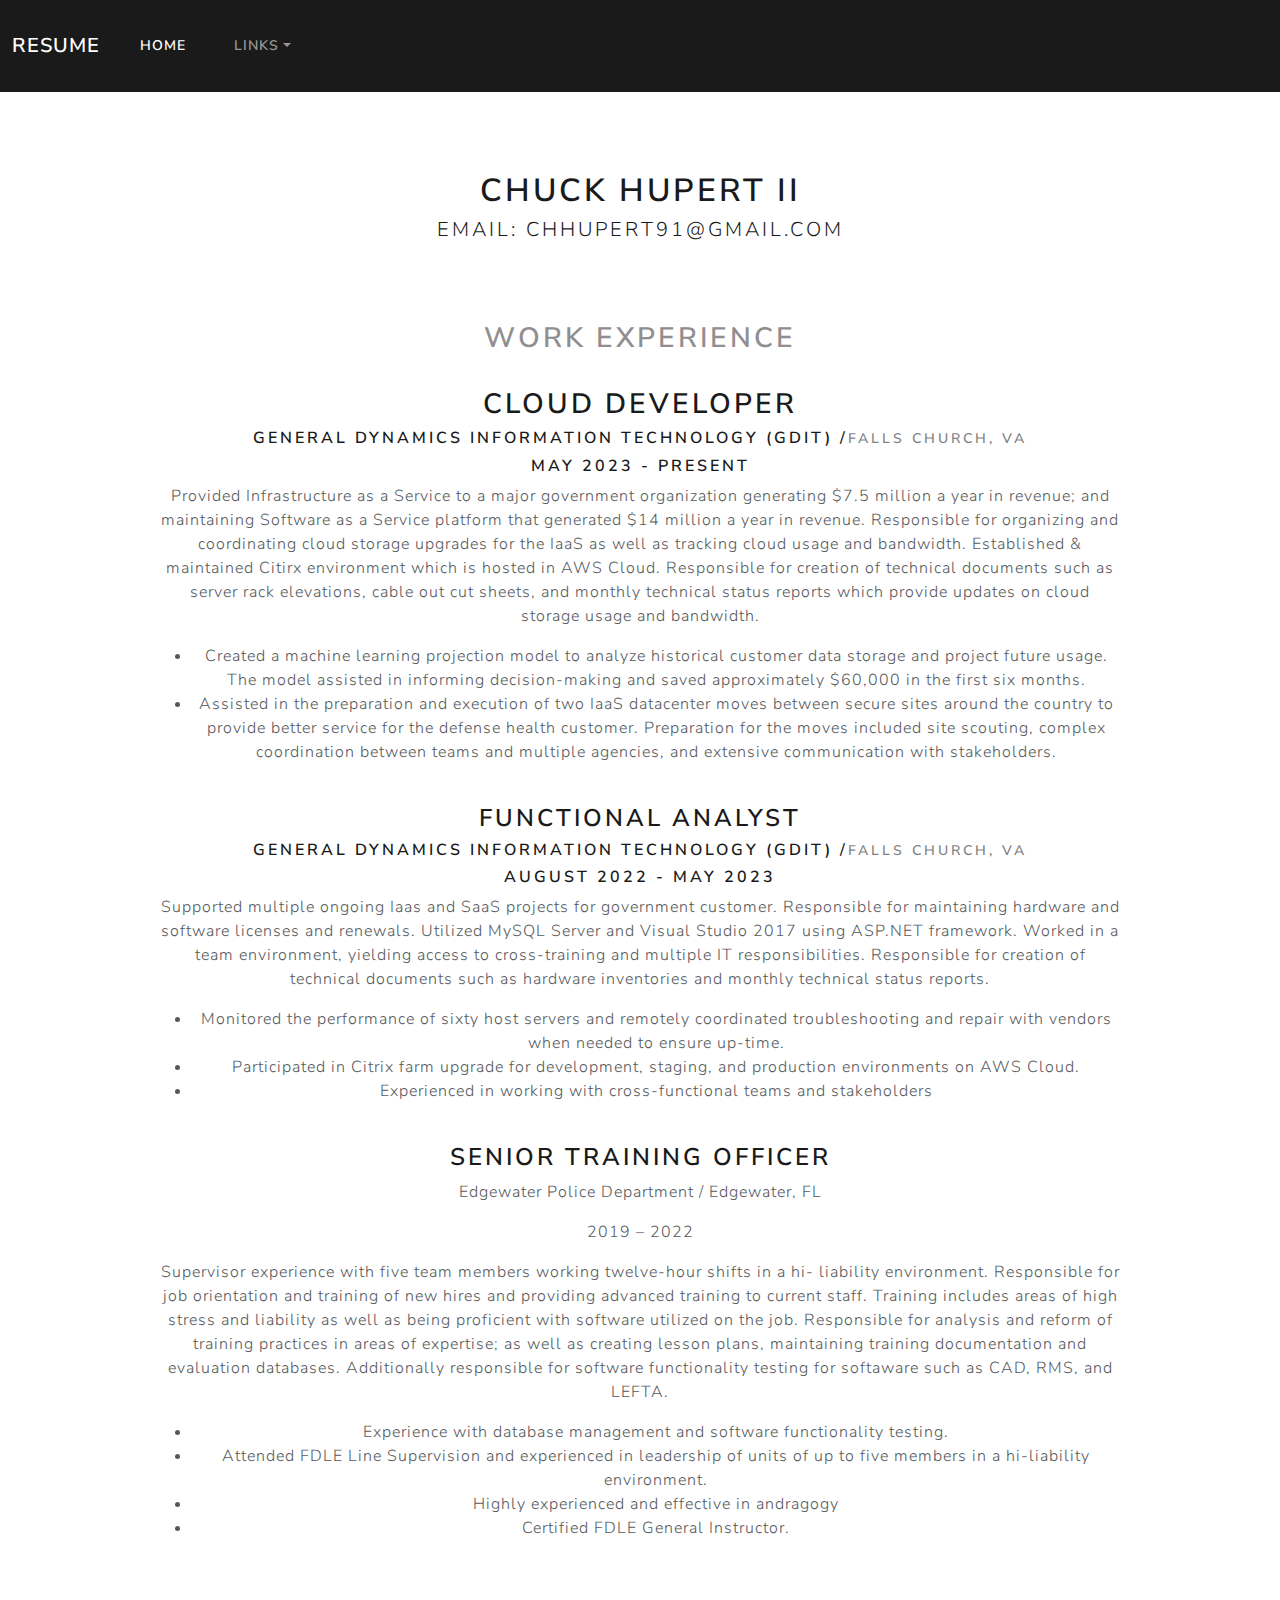
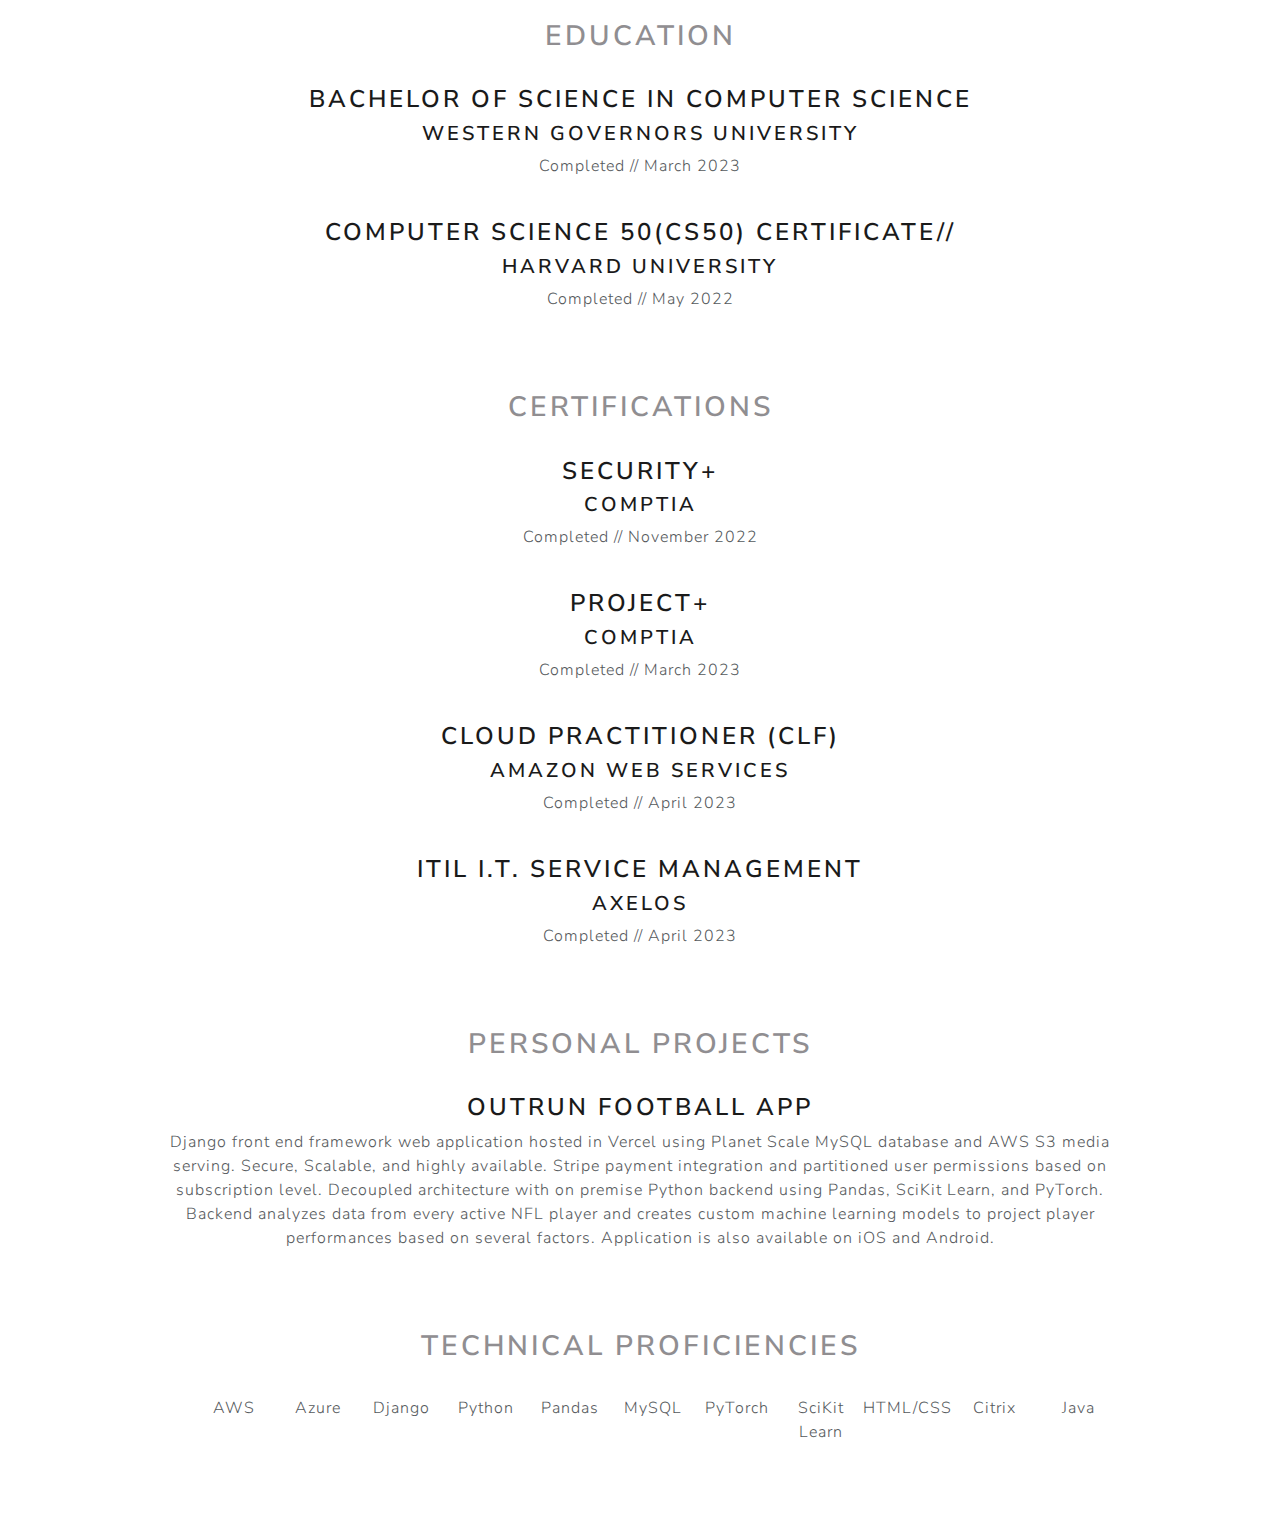
==== resume.html @ 66c3770c "Initial Commit" ====
<!DOCTYPE html>
<html lang="en">
<head>
  <meta charset="UTF-8">
  <meta name="viewport" content="width=device-width, initial-scale=1.0">
  <link rel="stylesheet" href="style.css">
  <title>Resume</title>

</head>
<body>

  <nav class="navbar navbar-expand-lg bg-primary" data-bs-theme="dark">
    <div class="container-fluid">
      <a class="navbar-brand" href="#">Resume</a>
      <button class="navbar-toggler" type="button" data-bs-toggle="collapse" data-bs-target="#navbarColor01" aria-controls="navbarColor01" aria-expanded="false" aria-label="Toggle navigation">
        <span class="navbar-toggler-icon"></span>
      </button>
      <div class="collapse navbar-collapse" id="navbarColor01">
        <ul class="navbar-nav me-auto">
          <li class="nav-item">
            <a class="nav-link active" href="index.html">Home
              <span class="visually-hidden">(current)</span>
            </a>
          </li>
          <li class="nav-item dropdown">
            <a class="nav-link dropdown-toggle" data-bs-toggle="dropdown" href="#" role="button" aria-haspopup="true" aria-expanded="false">Links</a>
            <div class="dropdown-menu">
              <a class="dropdown-item" href="https://www.linkedin.com/in/chuckhupertii/">LinkedIn</a>
              <a class="dropdown-item" href="https://www.youtube.com/channel/UC_Lkq87SZ2rTUPP-RL7lTNA">YouTube</a>
              <a class="dropdown-item" href="https://github.com/chupert91">GitHub</a>
              <div class="dropdown-divider"></div>
              <a class="dropdown-item" href="https://www.outrunfootball.com">Outrun WebApp</a>
            </div>
          </li>
        </ul>
      </div>
    </div>
  </nav>

  <header style="text-align:center; margin-top:5rem;">
    <h1>Chuck Hupert II</h1>
    <h3 class="lead">Email: chhupert91@gmail.com</h3>
  </header>

  <section class="resume-section">
    <h2 style="color:#908e91;">Work Experience</h2>
    <br/>
    <div class="job">
      <h2>Cloud Developer</h2>
      <h5>General Dynamics Information Technology (GDIT) /<small class="text-body-secondary">Falls Church, VA</small></h5>
      <h5>May 2023 - Present</h5>
      <p>
        Provided Infrastructure as a Service to a major government organization
        generating $7.5 million a year in revenue; and maintaining Software as a
        Service platform that generated $14 million a year in revenue. Responsible for
        organizing and coordinating cloud storage upgrades for the IaaS as well as
        tracking cloud usage and bandwidth. Established & maintained Citirx
        environment which is hosted in AWS Cloud. Responsible for creation of technical documents such as
        server rack elevations, cable out cut sheets, and monthly technical status
        reports which provide updates on cloud storage usage and bandwidth.
      </p>
      <ul>
        <li>
          Created a machine learning projection model to analyze historical customer data storage and project future
          usage. The model assisted in informing decision-making and saved approximately $60,000
          in the first six months.
        </li>
        <li>Assisted in the preparation and execution of two IaaS datacenter moves
            between secure sites around the country to provide better service
            for the defense health customer. Preparation for the moves included site scouting, complex coordination between
            teams and multiple agencies, and extensive communication with stakeholders.
        </li>
      </ul>
    </div>
    <br/>
    <div class="job">
      <h3>FUNCTIONAL ANALYST</h3>
      <h5>General Dynamics Information Technology (GDIT) /<small class="text-body-secondary">Falls Church, VA</small></h5>
      <h5>August 2022 - May 2023</h5>
      <p>
        Supported multiple ongoing Iaas and SaaS projects for government customer. Responsible for
        maintaining hardware and software licenses and renewals. Utilized MySQL Server
        and Visual Studio 2017 using ASP.NET framework. Worked in a team
        environment, yielding access to cross-training and multiple IT
        responsibilities. Responsible for creation of technical documents such as
        hardware inventories and monthly technical status reports.
      </p>
      <ul>
        <li>
          Monitored the performance of sixty host servers and remotely coordinated
          troubleshooting and repair with vendors when needed to ensure up-time.
        </li>
        <li>
          Participated in Citrix farm upgrade for development, staging, and production
          environments on AWS Cloud.
        </li>
        <li>
          Experienced in working with cross-functional teams and stakeholders
        </li>
      </ul>
    </div>
    <br/>
    <div class="job">
      <h3>SENIOR TRAINING OFFICER</h3>
      <p>Edgewater Police Department / Edgewater, FL</p>
      <p>2019 – 2022</p>
      <p>
        Supervisor experience with five team members working twelve-hour shifts in a hi-
        liability environment. Responsible for job orientation and training of new hires
        and providing advanced training to current staff. Training includes areas of high
        stress and liability as well as being proficient with software utilized on the job.
        Responsible for analysis and reform of training practices in areas of expertise; as
        well as creating lesson plans, maintaining training documentation and evaluation
        databases. Additionally responsible for software functionality testing for
        softaware such as CAD, RMS, and LEFTA.
      </p>
      <ul>
        <li>Experience with database management and software functionality testing.
        </li>
        <li>
          Attended FDLE Line Supervision and experienced in leadership of units of
          up to five members in a hi-liability environment.
        </li>
        <li>
          Highly experienced and effective in andragogy
        </li>
        <li>
          Certified FDLE General Instructor.
        </li>
      </ul>
    </div>
    <!-- Add more job sections as needed -->
  </section>

  <section class="resume-section">
    <h2 style="color:#908e91;">Education</h2>
    <br/>
    <div class="institution">
      <h3>Bachelor of Science in Computer Science</h3>
      <h4>Western Governors University</h4>
      <p>Completed // March 2023</p>
    </div>
    <br/>
    <div class="institution">
      <h3>Computer Science 50(CS50) Certificate//</h3>
      <h4>Harvard University</h4>
      <p>Completed // May 2022</p>
    </div>
    <!-- Add more education sections as needed -->
  </section>

  <section class="resume-section">
    <h2 style="color:#908e91;">Certifications</h2>
    <br/>
    <div class="institution">
      <h3>Security+</h3>
      <h4>CompTIA</h4>
      <p>Completed // November 2022</p>
    </div>
    <br/>
    <div class="institution">
      <h3>Project+</h3>
      <h4>CompTIA</h4>
      <p>Completed // March 2023</p>
    </div>
    <br/>
    <div class="institution">
      <h3>Cloud Practitioner (CLF)</h3>
      <h4>Amazon Web Services</h4>
      <p>Completed // April 2023</p>
    </div>
    <br/>
    <div class="institution">
      <h3>ITIL I.T. Service Management</h3>
      <h4>Axelos</h4>
      <p>Completed // April 2023</p>
    </div>
    <!-- Add more education sections as needed -->
  </section>

  <section class="resume-section">
    <h2 style="color:#908e91;">Personal Projects</h2>
    <br/>
    <div class="project">
      <h3>Outrun Football App</h3>
      <p>Django front end framework web application hosted in Vercel using Planet Scale MySQL database and AWS S3 media serving.
        Secure, Scalable, and highly available. Stripe payment integration and partitioned user permissions based on subscription level.
        Decoupled architecture with on premise Python backend using Pandas, SciKit Learn, and PyTorch. Backend analyzes data from every
        active NFL player and creates custom machine learning models to project player performances based on several factors.
        Application is also available on iOS and Android.</p>
    </div>
    <!-- Add more project sections as needed -->
  </section>

  <!-- Skills section -->
  <section class="resume-section">
    <h2 style="color:#908e91;">Technical Proficiencies</h2>
    <ul class="skill-list">
      <li class="skill-item">AWS</li>
      <li class="skill-item">Azure</li>
      <li class="skill-item">Django</li>
      <li class="skill-item">Python</li>
      <li class="skill-item">Pandas</li>
      <li class="skill-item">MySQL</li>
      <li class="skill-item">PyTorch</li>
      <li class="skill-item">SciKit Learn</li>
      <li class="skill-item">HTML/CSS</li>
      <li class="skill-item">Citrix</li>
      <li class="skill-item">Java</li>
      <!-- Add more skills as needed -->
    </ul>
  </section>

  <script src="https://cdn.jsdelivr.net/npm/@popperjs/core@2.9.2/dist/umd/popper.min.js" ></script>
  <script src="https://cdn.jsdelivr.net/npm/bootstrap@5.0.1/dist/js/bootstrap.min.js" integrity="sha384-Atwg2Pkwv9vp0ygtn1JAojH0nYbwNJLPhwyoVbhoPwBhjQPR5VtM2+xf0Uwh9KtT" crossorigin="anonymous"></script>

</body>
</html>
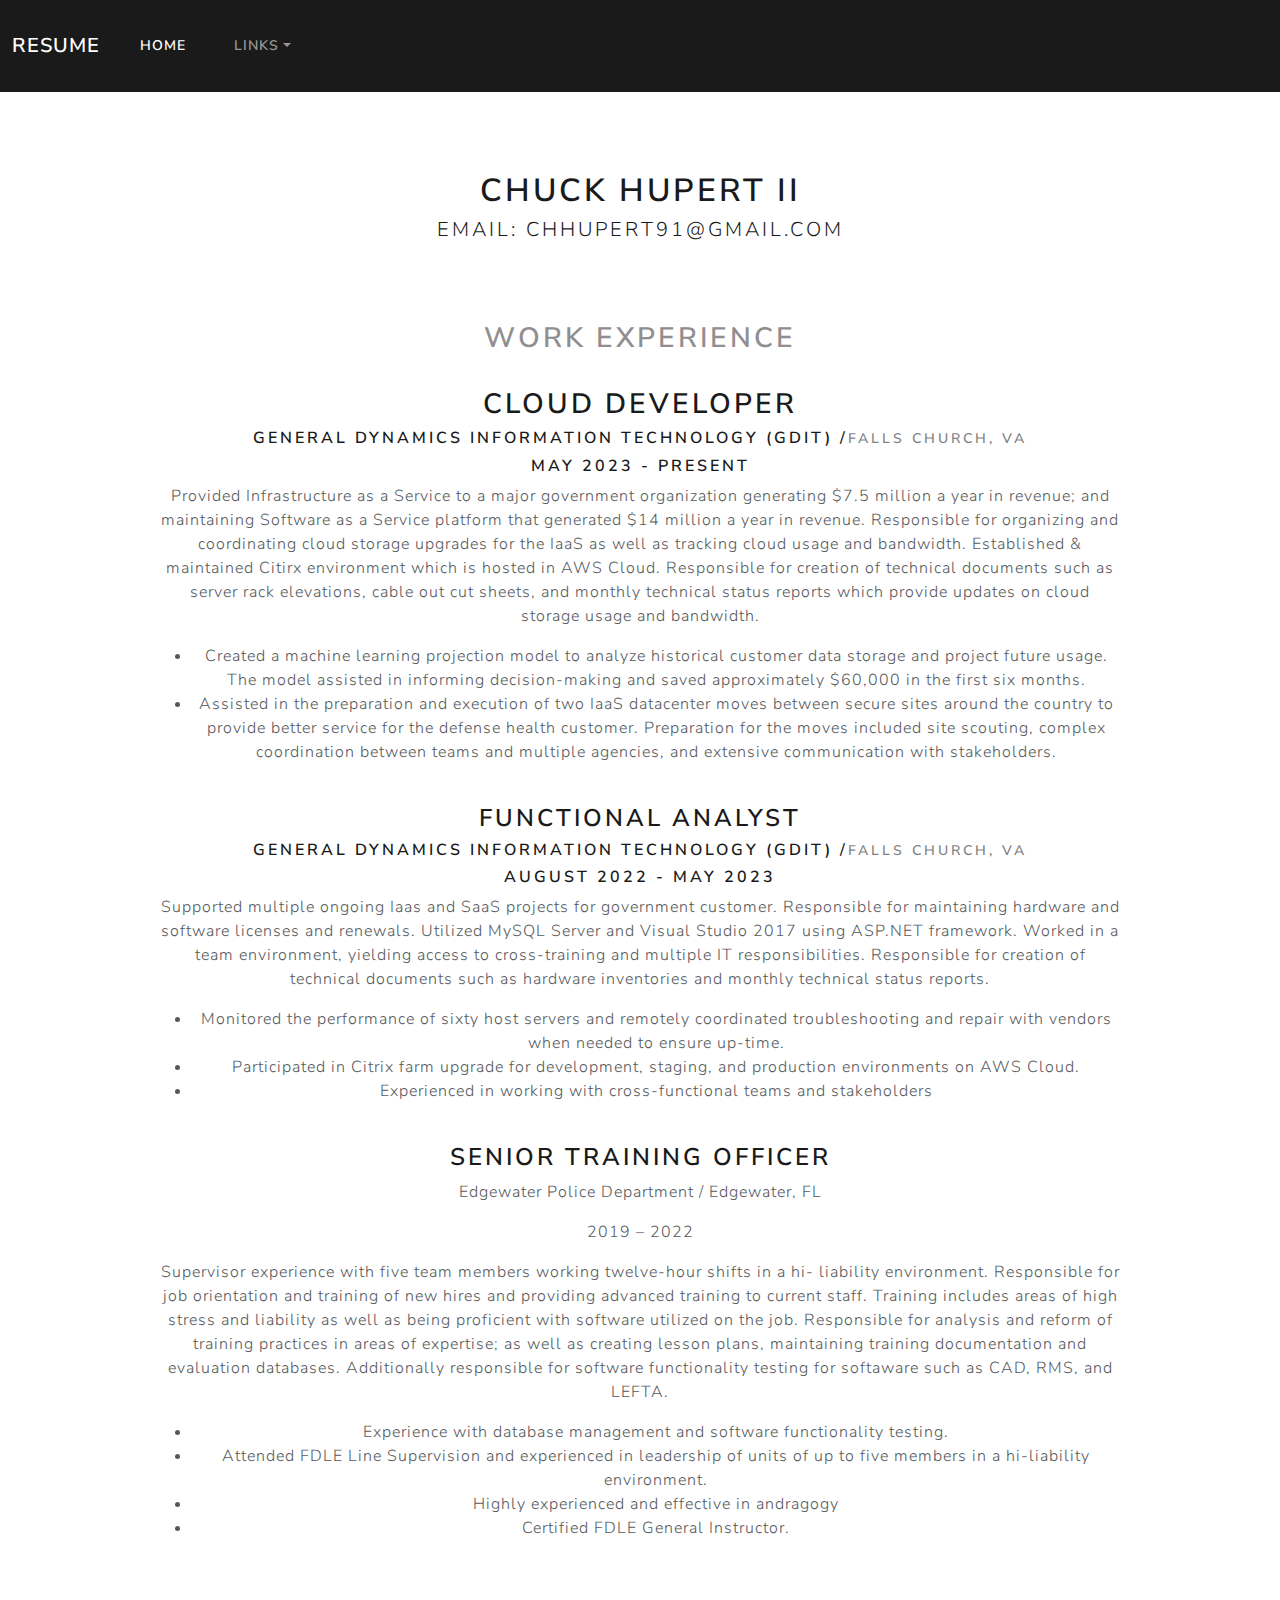
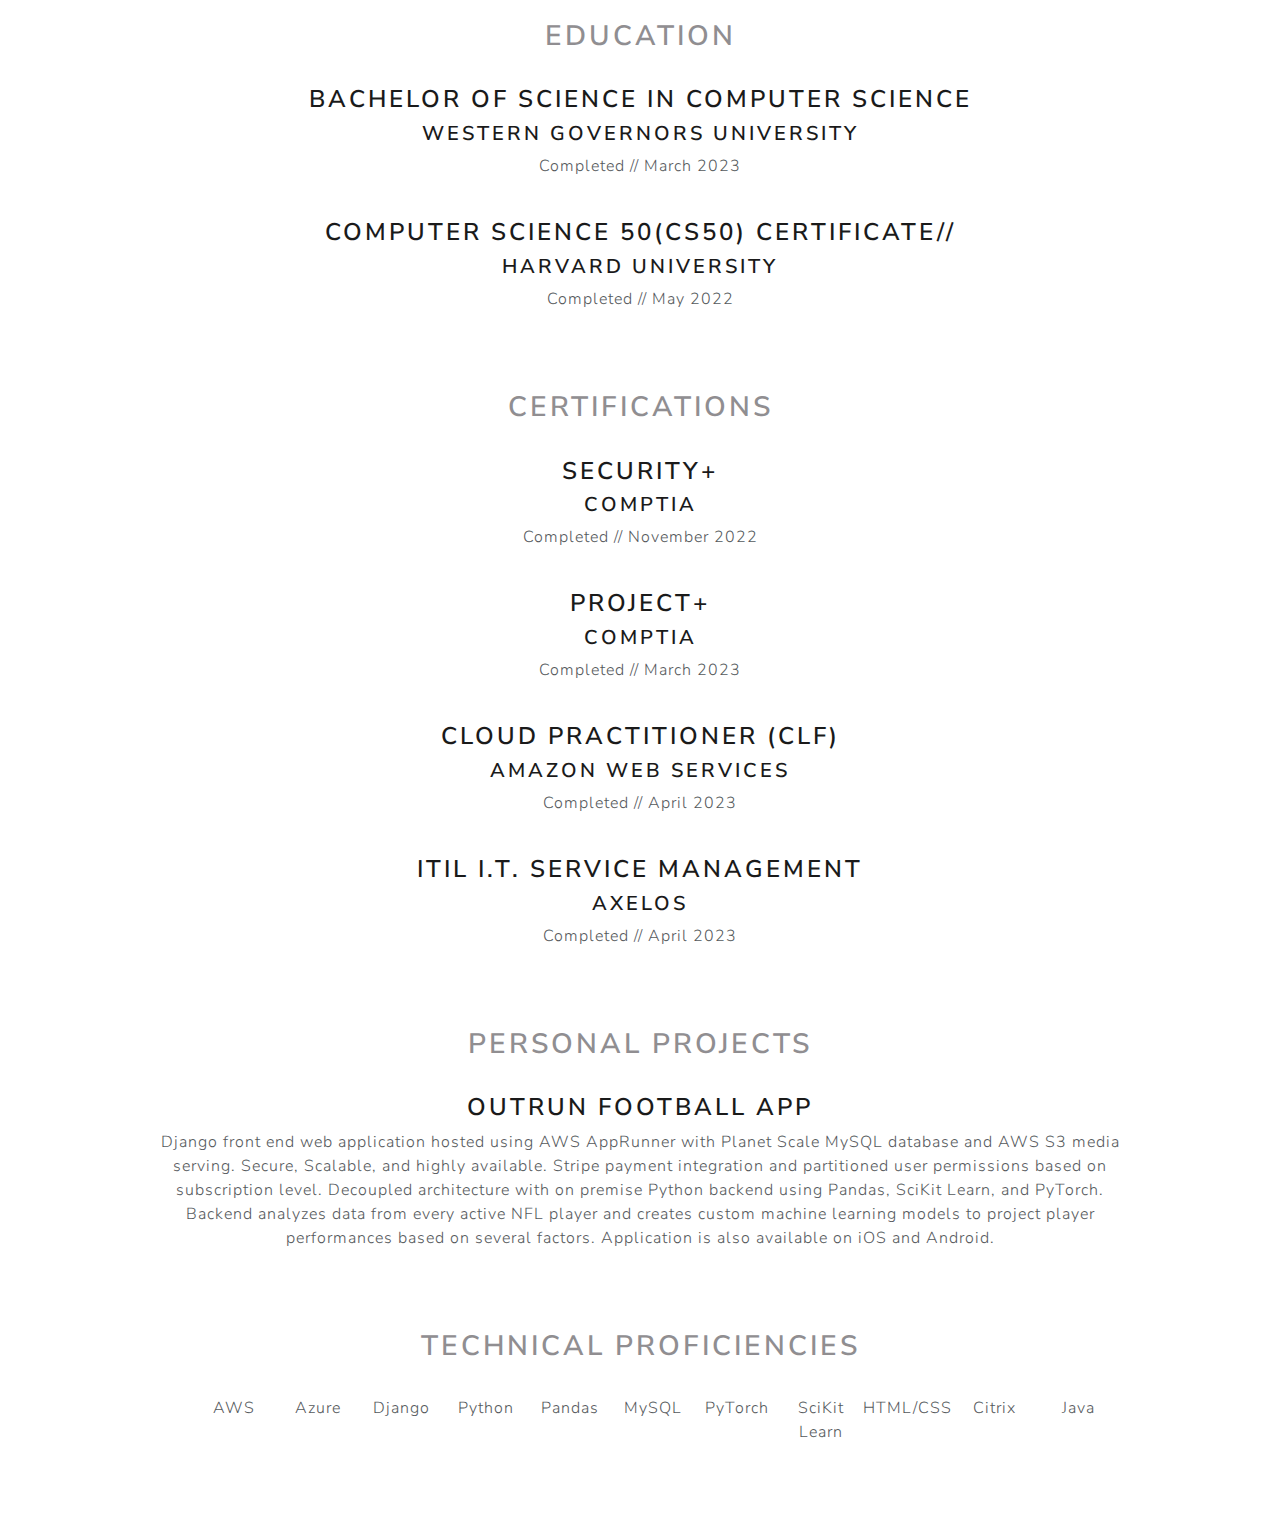
==== commit 91398c9d: "updated outrun info" ====
--- a/resume.html
+++ b/resume.html
@@ -29,7 +29,7 @@
               <a class="dropdown-item" href="https://www.youtube.com/channel/UC_Lkq87SZ2rTUPP-RL7lTNA">YouTube</a>
               <a class="dropdown-item" href="https://github.com/chupert91">GitHub</a>
               <div class="dropdown-divider"></div>
-              <a class="dropdown-item" href="https://www.outrunfootball.com">Outrun WebApp</a>
+              <a class="dropdown-item" href="https://outrunfootball.com">Outrun WebApp</a>
             </div>
           </li>
         </ul>
@@ -183,7 +183,7 @@
     <br/>
     <div class="project">
       <h3>Outrun Football App</h3>
-      <p>Django front end framework web application hosted in Vercel using Planet Scale MySQL database and AWS S3 media serving.
+      <p>Django front end web application hosted using AWS AppRunner with Planet Scale MySQL database and AWS S3 media serving.
         Secure, Scalable, and highly available. Stripe payment integration and partitioned user permissions based on subscription level.
         Decoupled architecture with on premise Python backend using Pandas, SciKit Learn, and PyTorch. Backend analyzes data from every
         active NFL player and creates custom machine learning models to project player performances based on several factors.
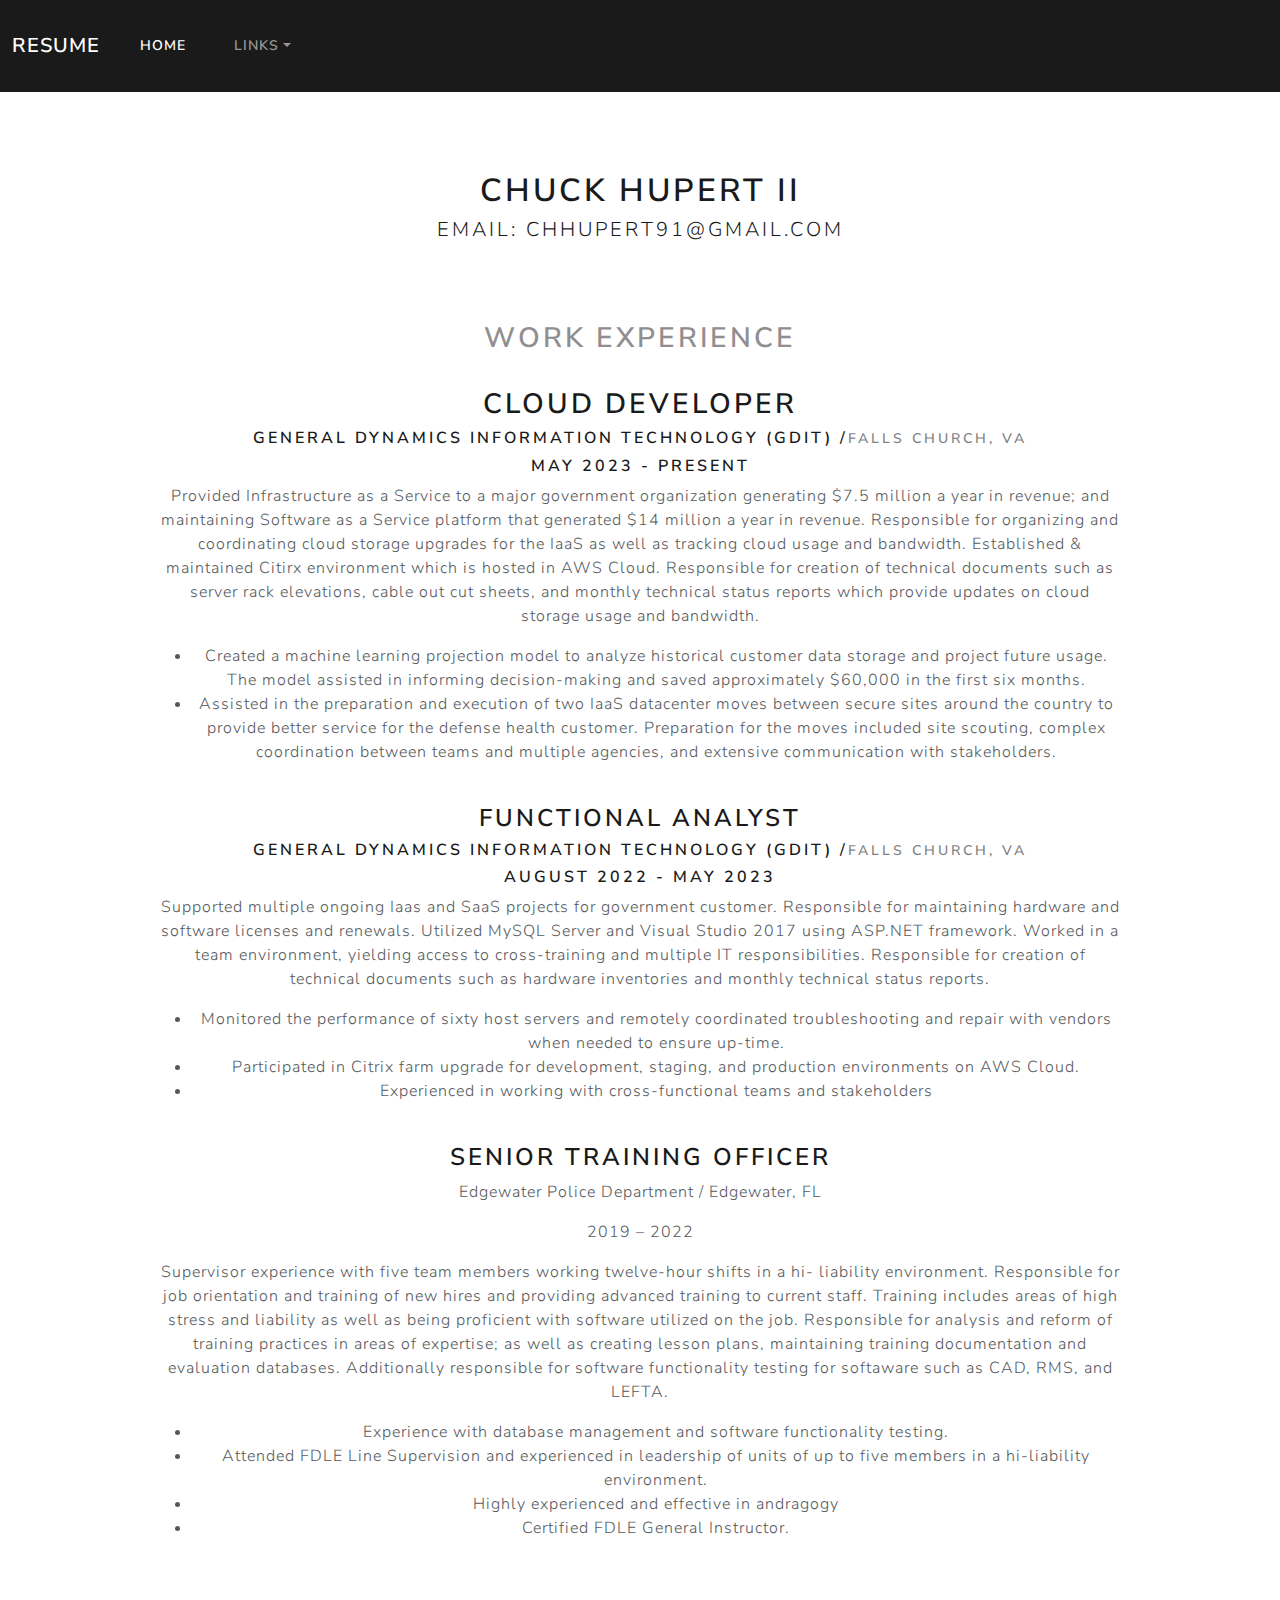
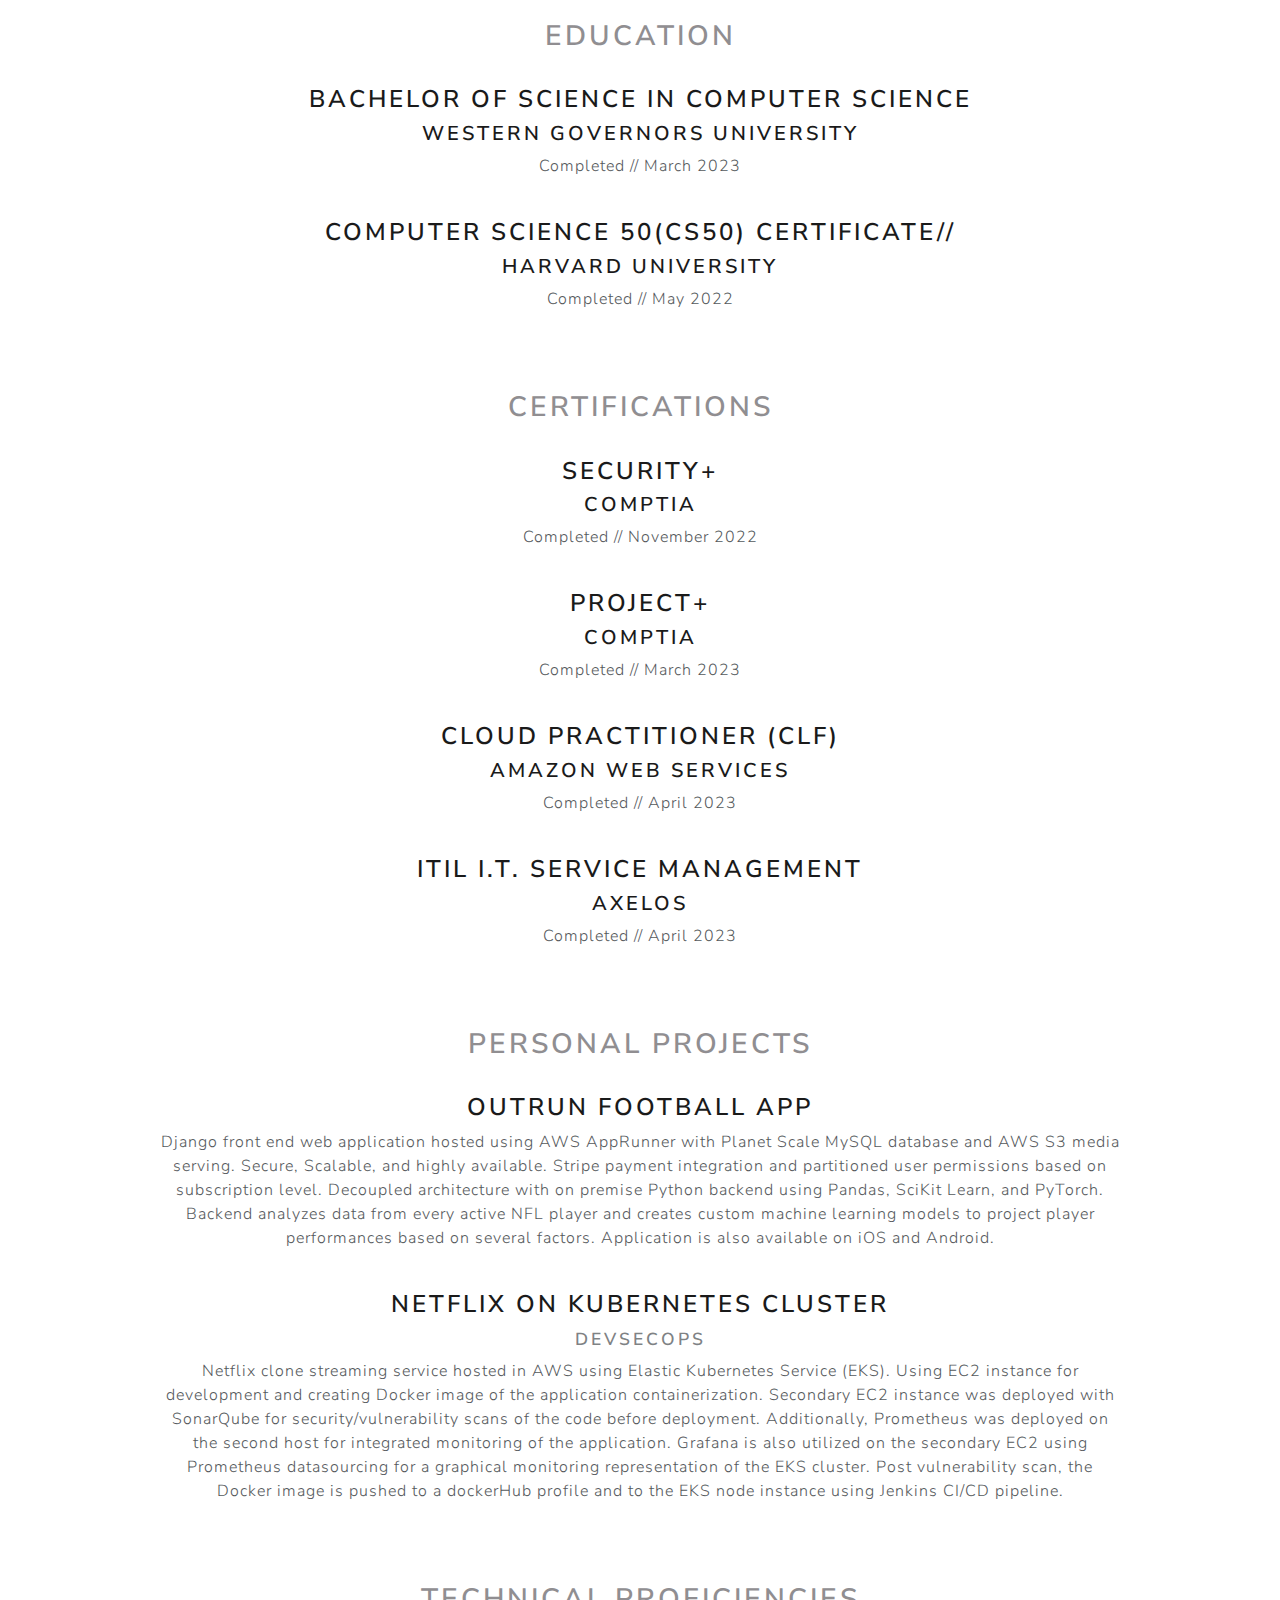
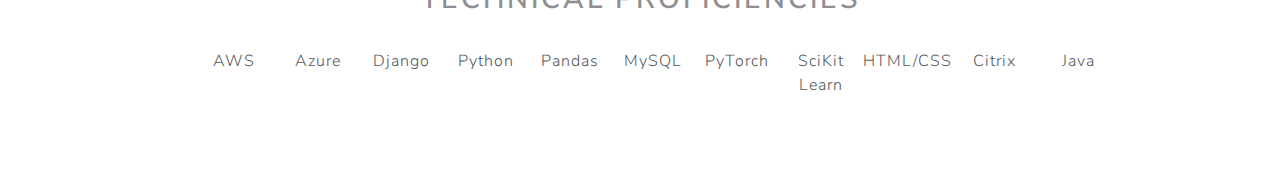
==== commit 7780607f: "updated resume" ====
--- a/resume.html
+++ b/resume.html
@@ -29,7 +29,9 @@
               <a class="dropdown-item" href="https://www.youtube.com/channel/UC_Lkq87SZ2rTUPP-RL7lTNA">YouTube</a>
               <a class="dropdown-item" href="https://github.com/chupert91">GitHub</a>
               <div class="dropdown-divider"></div>
-              <a class="dropdown-item" href="https://outrunfootball.com">Outrun WebApp</a>
+              <p><small class="text-body-secondary">Temporary Links</small></p>
+              <a class="dropdown-item" href="#">Outrun WebApp</a>
+              <a class="dropdown-item" href="http://ec2-18-215-233-116.compute-1.amazonaws.com:30007">Streaming Service</a>
             </div>
           </li>
         </ul>
@@ -188,6 +190,19 @@
         Decoupled architecture with on premise Python backend using Pandas, SciKit Learn, and PyTorch. Backend analyzes data from every
         active NFL player and creates custom machine learning models to project player performances based on several factors.
         Application is also available on iOS and Android.</p>
+    </div>
+    <br/>
+    <div class="project">
+      <h3>Netflix on Kubernetes Cluster</h3>
+      <h4><small class="text-body-secondary">DevSecOps</small></h4>
+      <p>
+        Netflix clone streaming service hosted in AWS using Elastic Kubernetes Service (EKS). Using EC2 instance for development
+        and creating Docker image of the application containerization. Secondary EC2 instance was deployed with
+        SonarQube for security/vulnerability scans of the code before deployment. Additionally, Prometheus was deployed on
+        the second host for integrated monitoring of the application. Grafana is also utilized on the secondary EC2 using
+        Prometheus datasourcing for a graphical monitoring representation of the EKS cluster. Post vulnerability scan,
+        the Docker image is pushed to a dockerHub profile and to the EKS node instance using Jenkins CI/CD pipeline.
+      </p>
     </div>
     <!-- Add more project sections as needed -->
   </section>
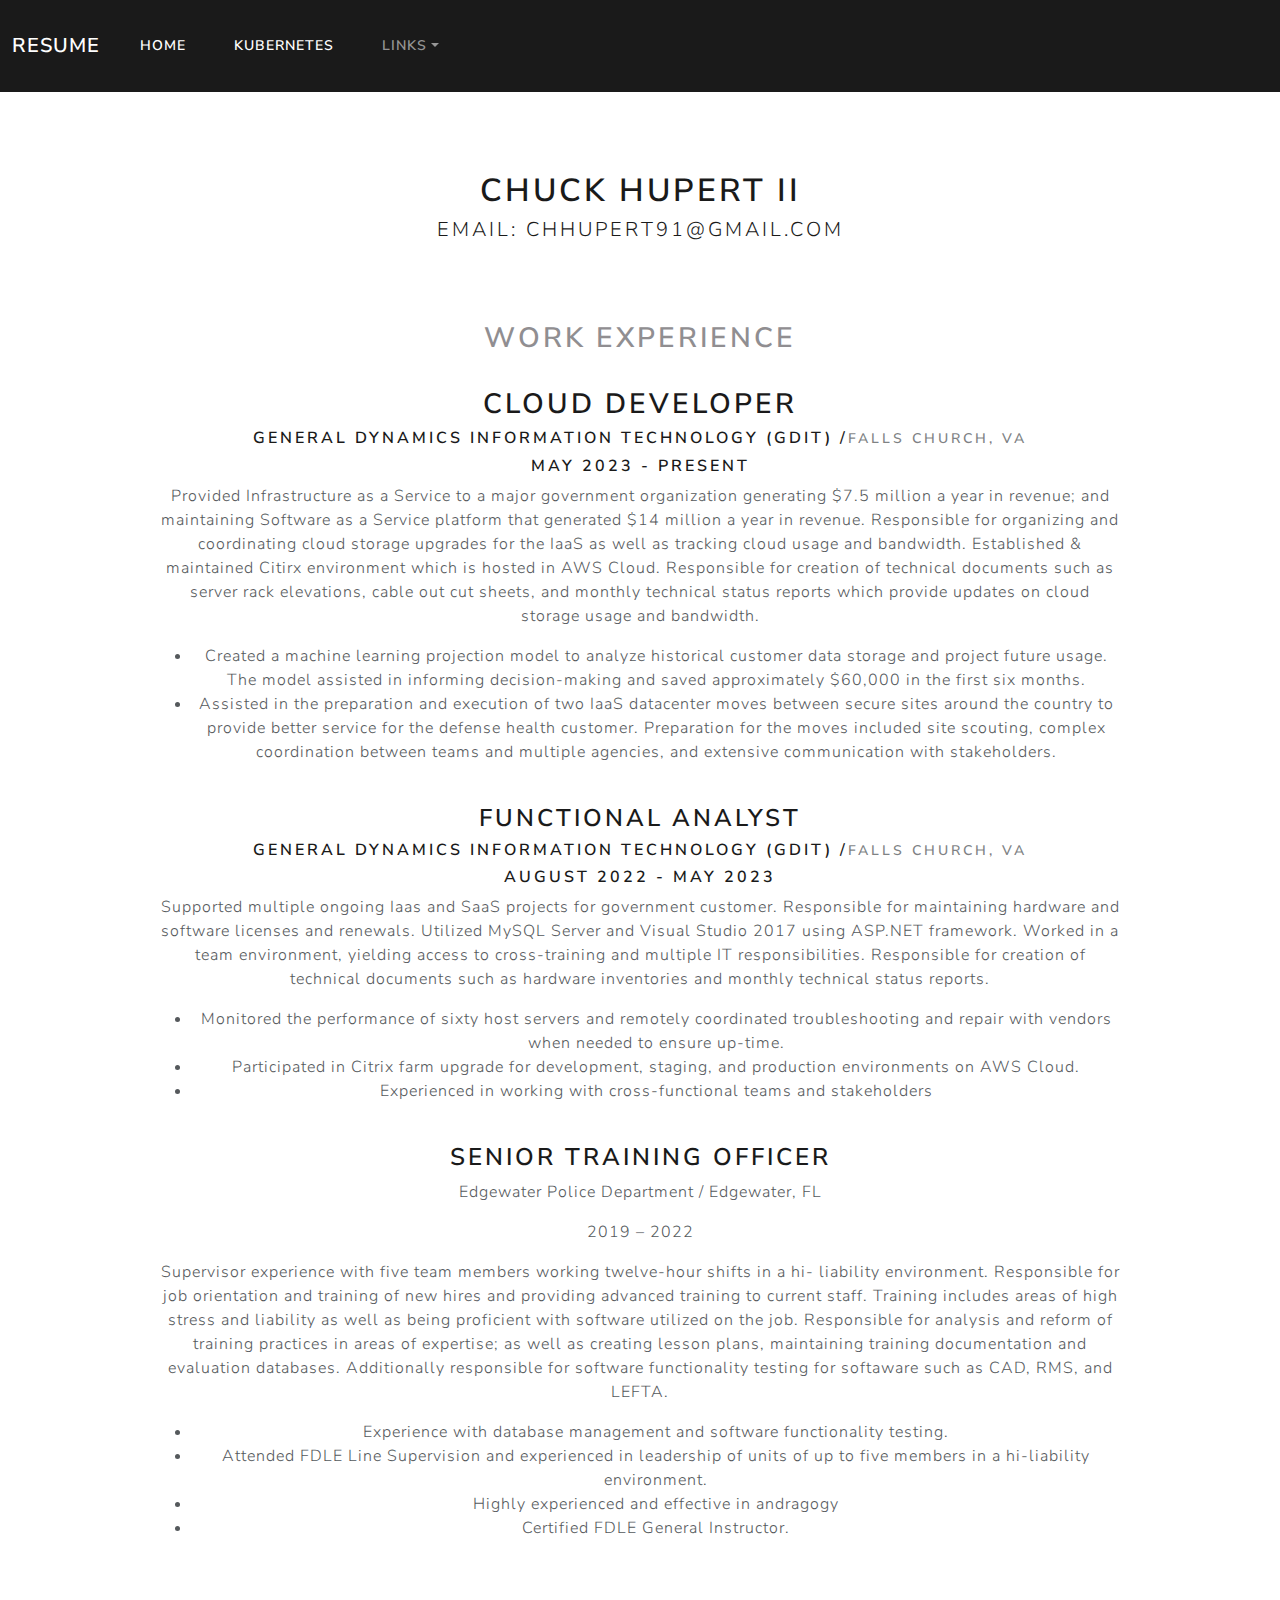
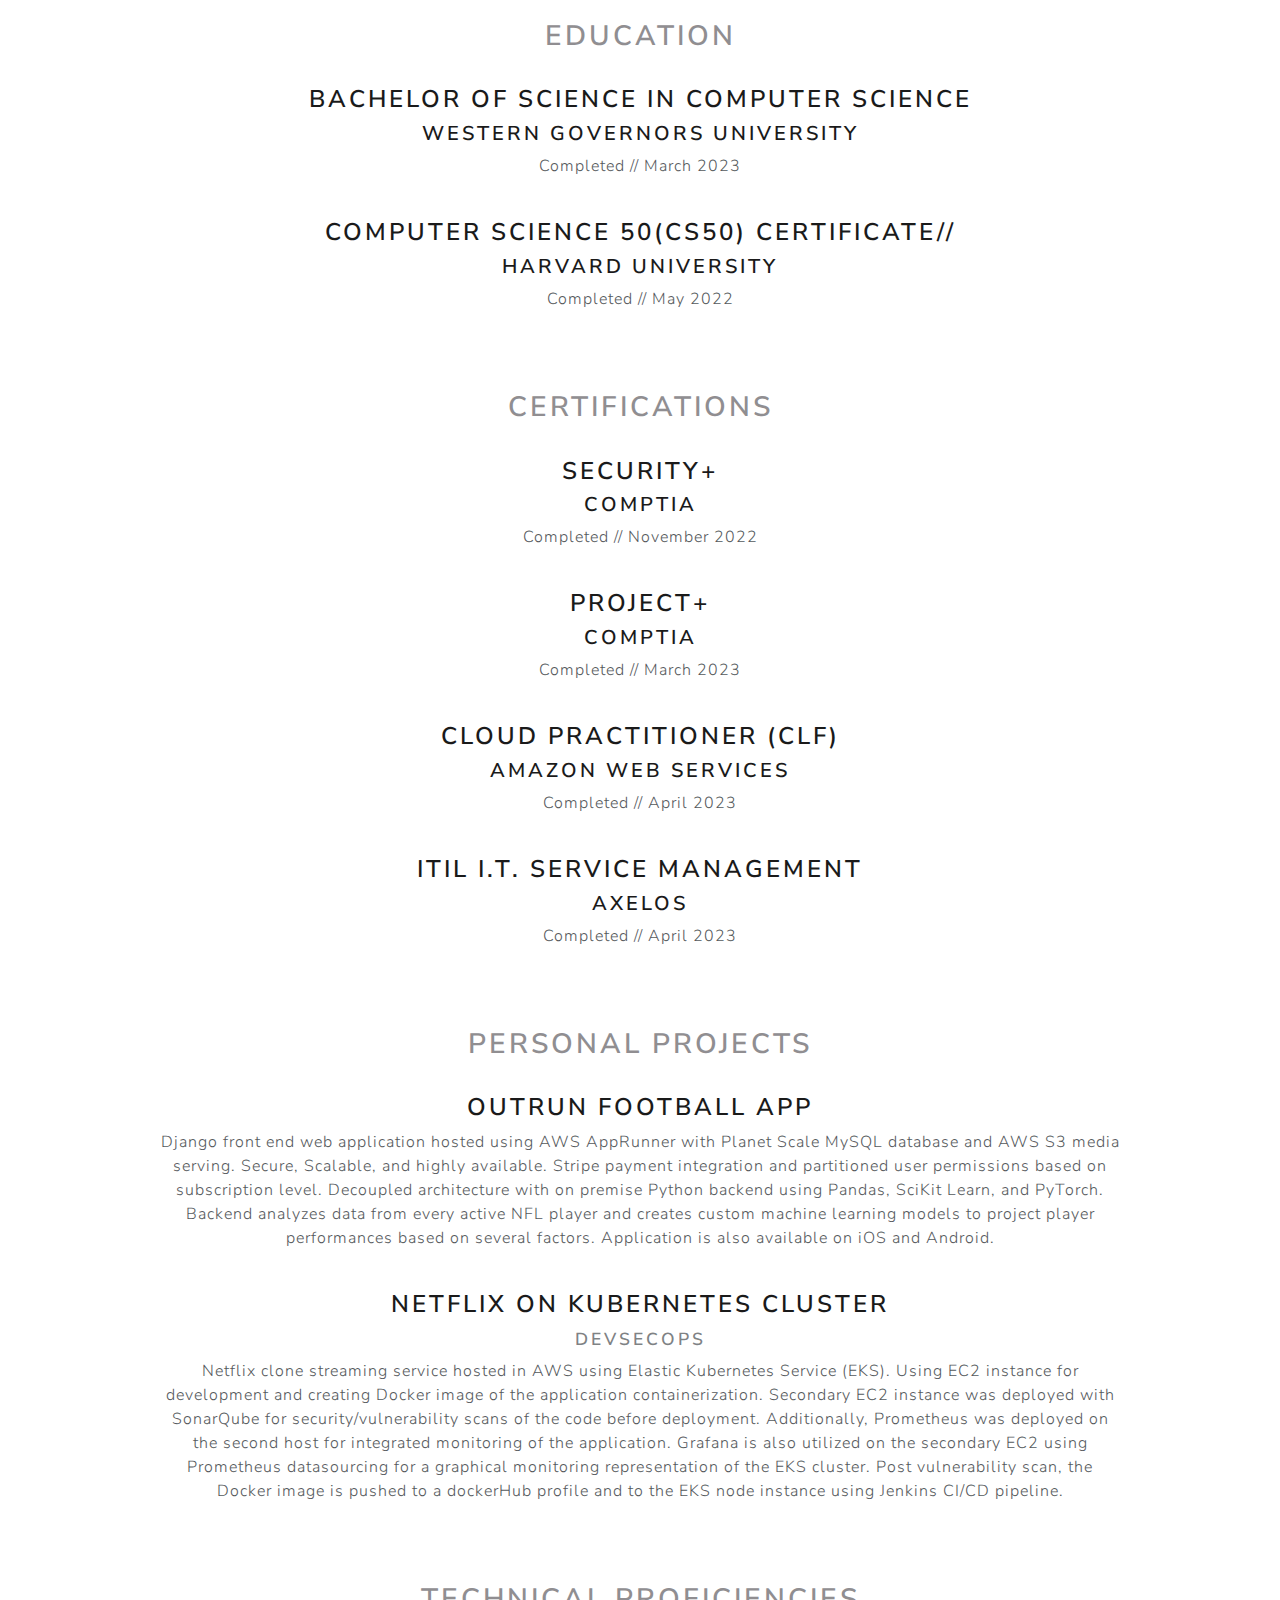
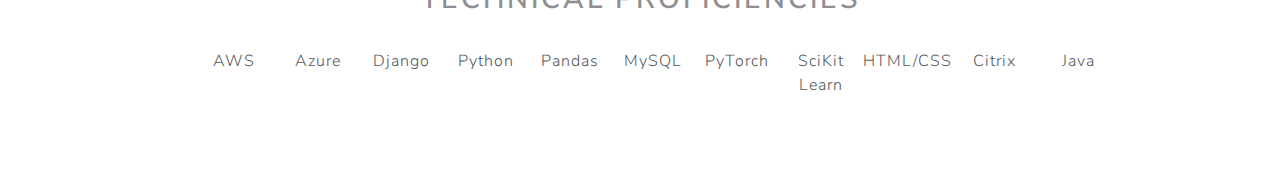
==== commit 389966e5: "added K8s tutorial" ====
--- a/resume.html
+++ b/resume.html
@@ -22,6 +22,11 @@
               <span class="visually-hidden">(current)</span>
             </a>
           </li>
+          <li class="nav-item">
+            <a class="nav-link active" href="Kubernetes-Challenge.html">Kubernetes
+              <span class="visually-hidden">(current)</span>
+            </a>
+          </li>
           <li class="nav-item dropdown">
             <a class="nav-link dropdown-toggle" data-bs-toggle="dropdown" href="#" role="button" aria-haspopup="true" aria-expanded="false">Links</a>
             <div class="dropdown-menu">
@@ -31,7 +36,7 @@
               <div class="dropdown-divider"></div>
               <p><small class="text-body-secondary">Temporary Links</small></p>
               <a class="dropdown-item" href="#">Outrun WebApp</a>
-              <a class="dropdown-item" href="http://ec2-18-215-233-116.compute-1.amazonaws.com:30007">Streaming Service</a>
+              <a class="dropdown-item" href="http://ec2-18-215-233-116.compute-1.amazonaws.com:30007">Netflix</a>
             </div>
           </li>
         </ul>
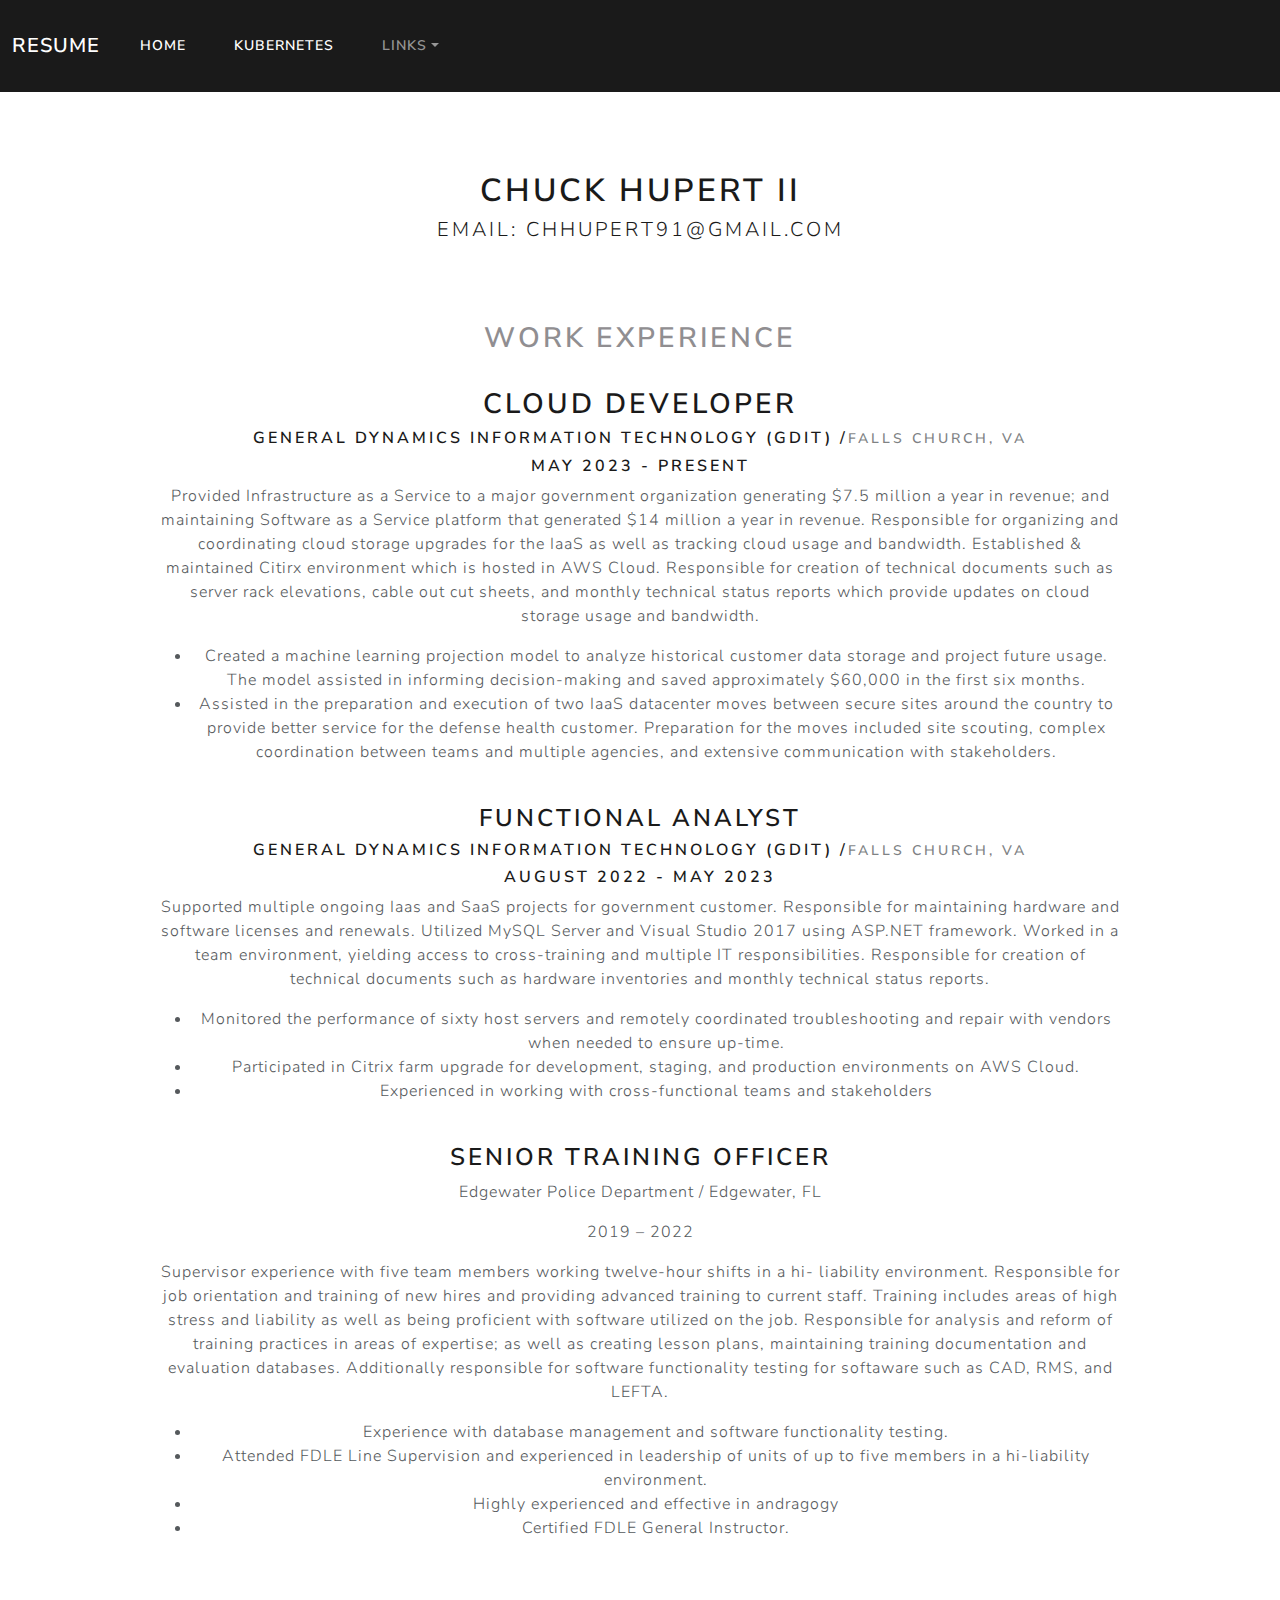
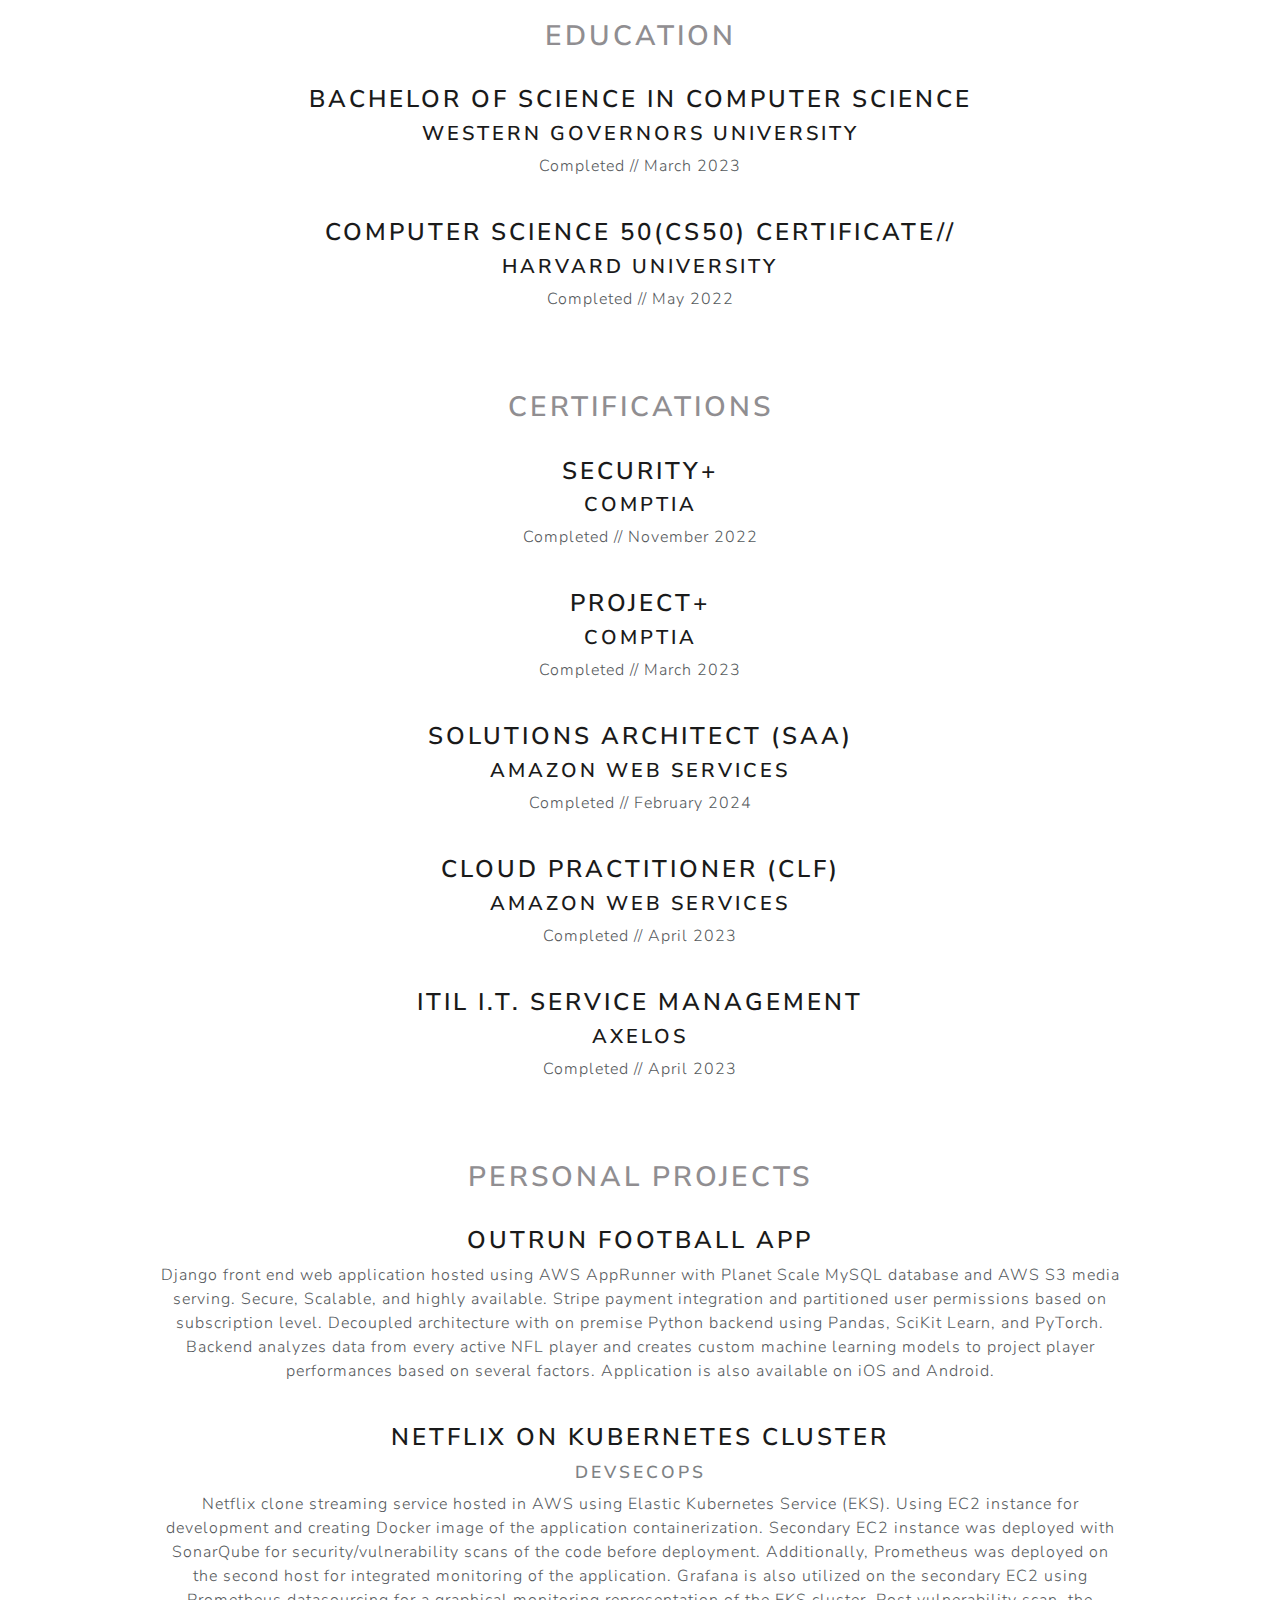
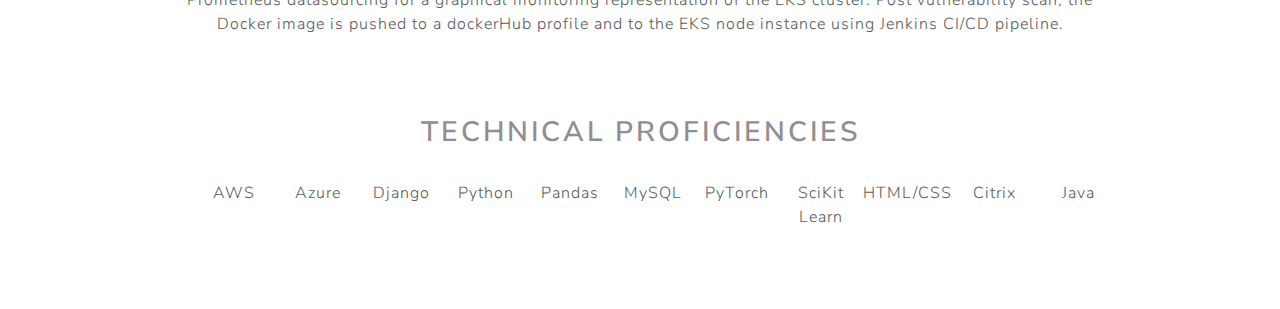
==== commit e7b088be: "Added SAA" ====
--- a/resume.html
+++ b/resume.html
@@ -172,6 +172,12 @@
     </div>
     <br/>
     <div class="institution">
+      <h3>Solutions Architect (SAA)</h3>
+      <h4>Amazon Web Services</h4>
+      <p>Completed // February 2024</p>
+    </div>
+    <br/>
+    <div class="institution">
       <h3>Cloud Practitioner (CLF)</h3>
       <h4>Amazon Web Services</h4>
       <p>Completed // April 2023</p>
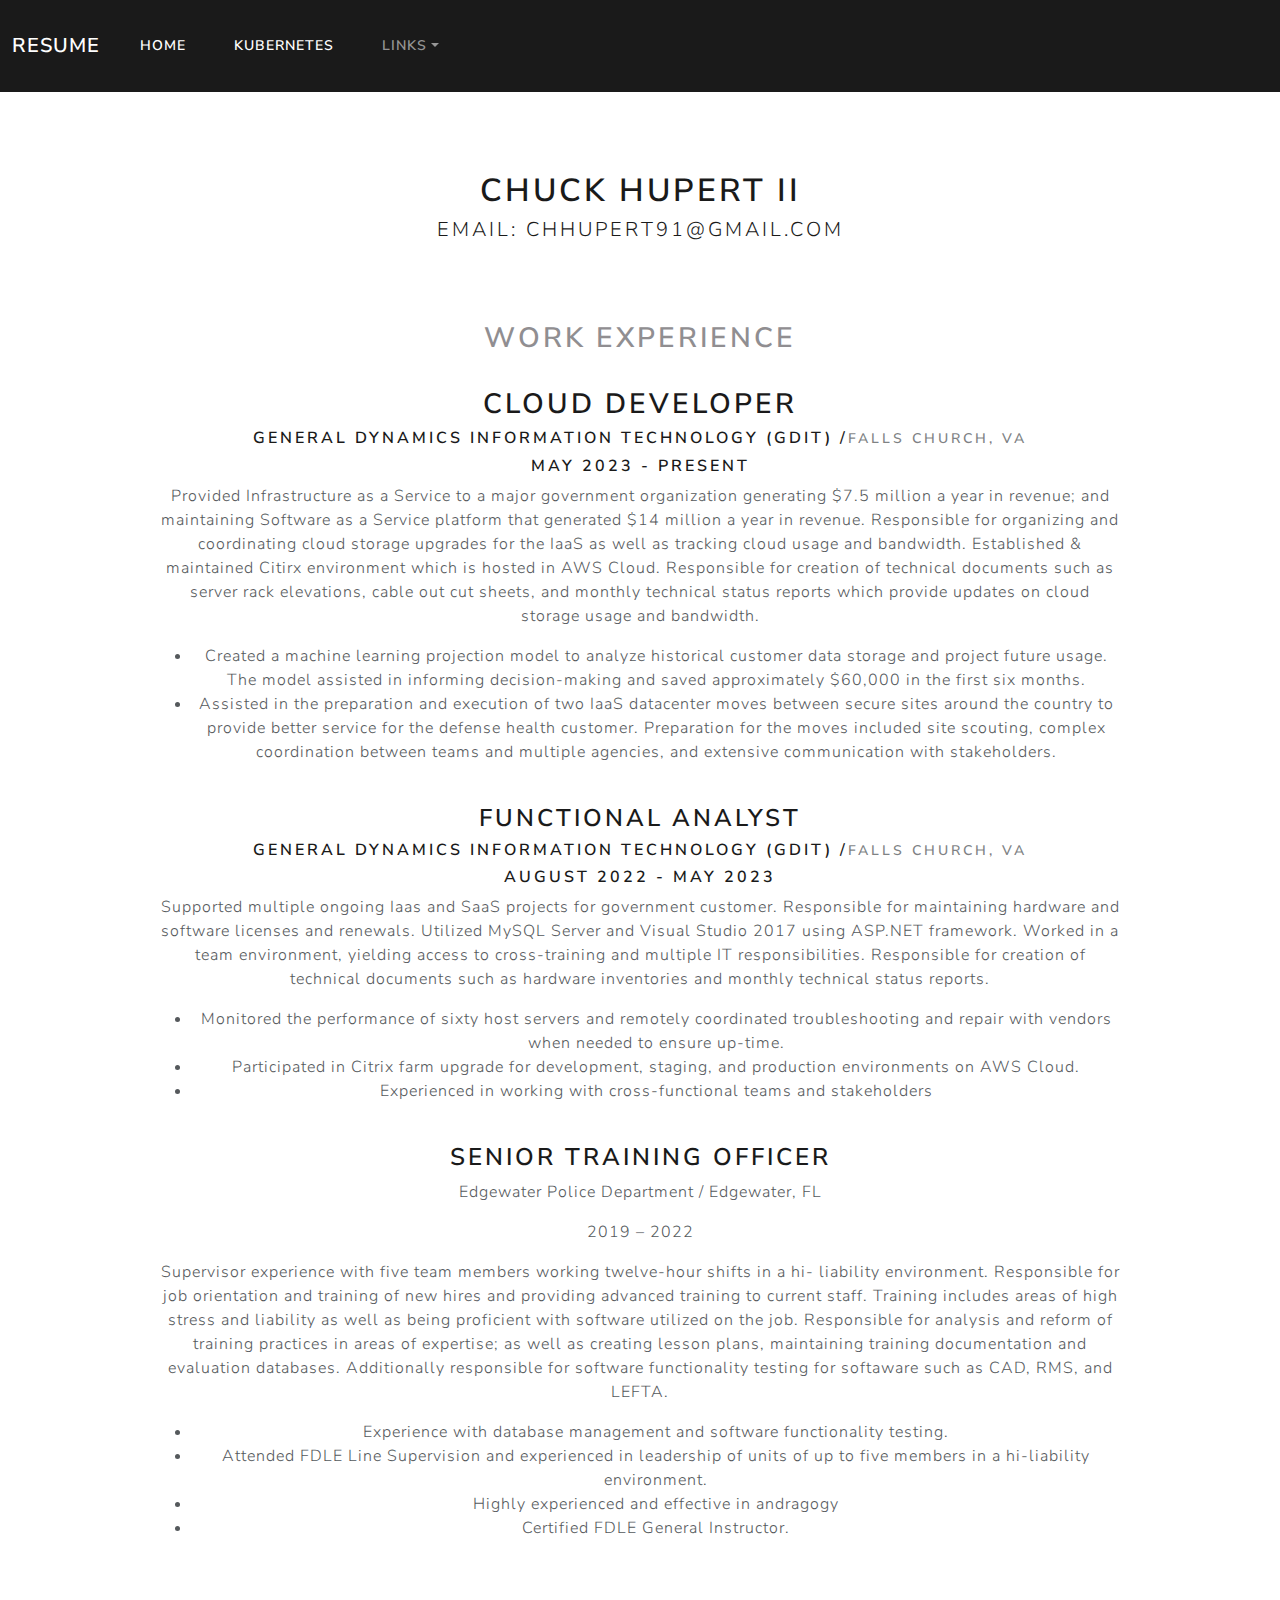
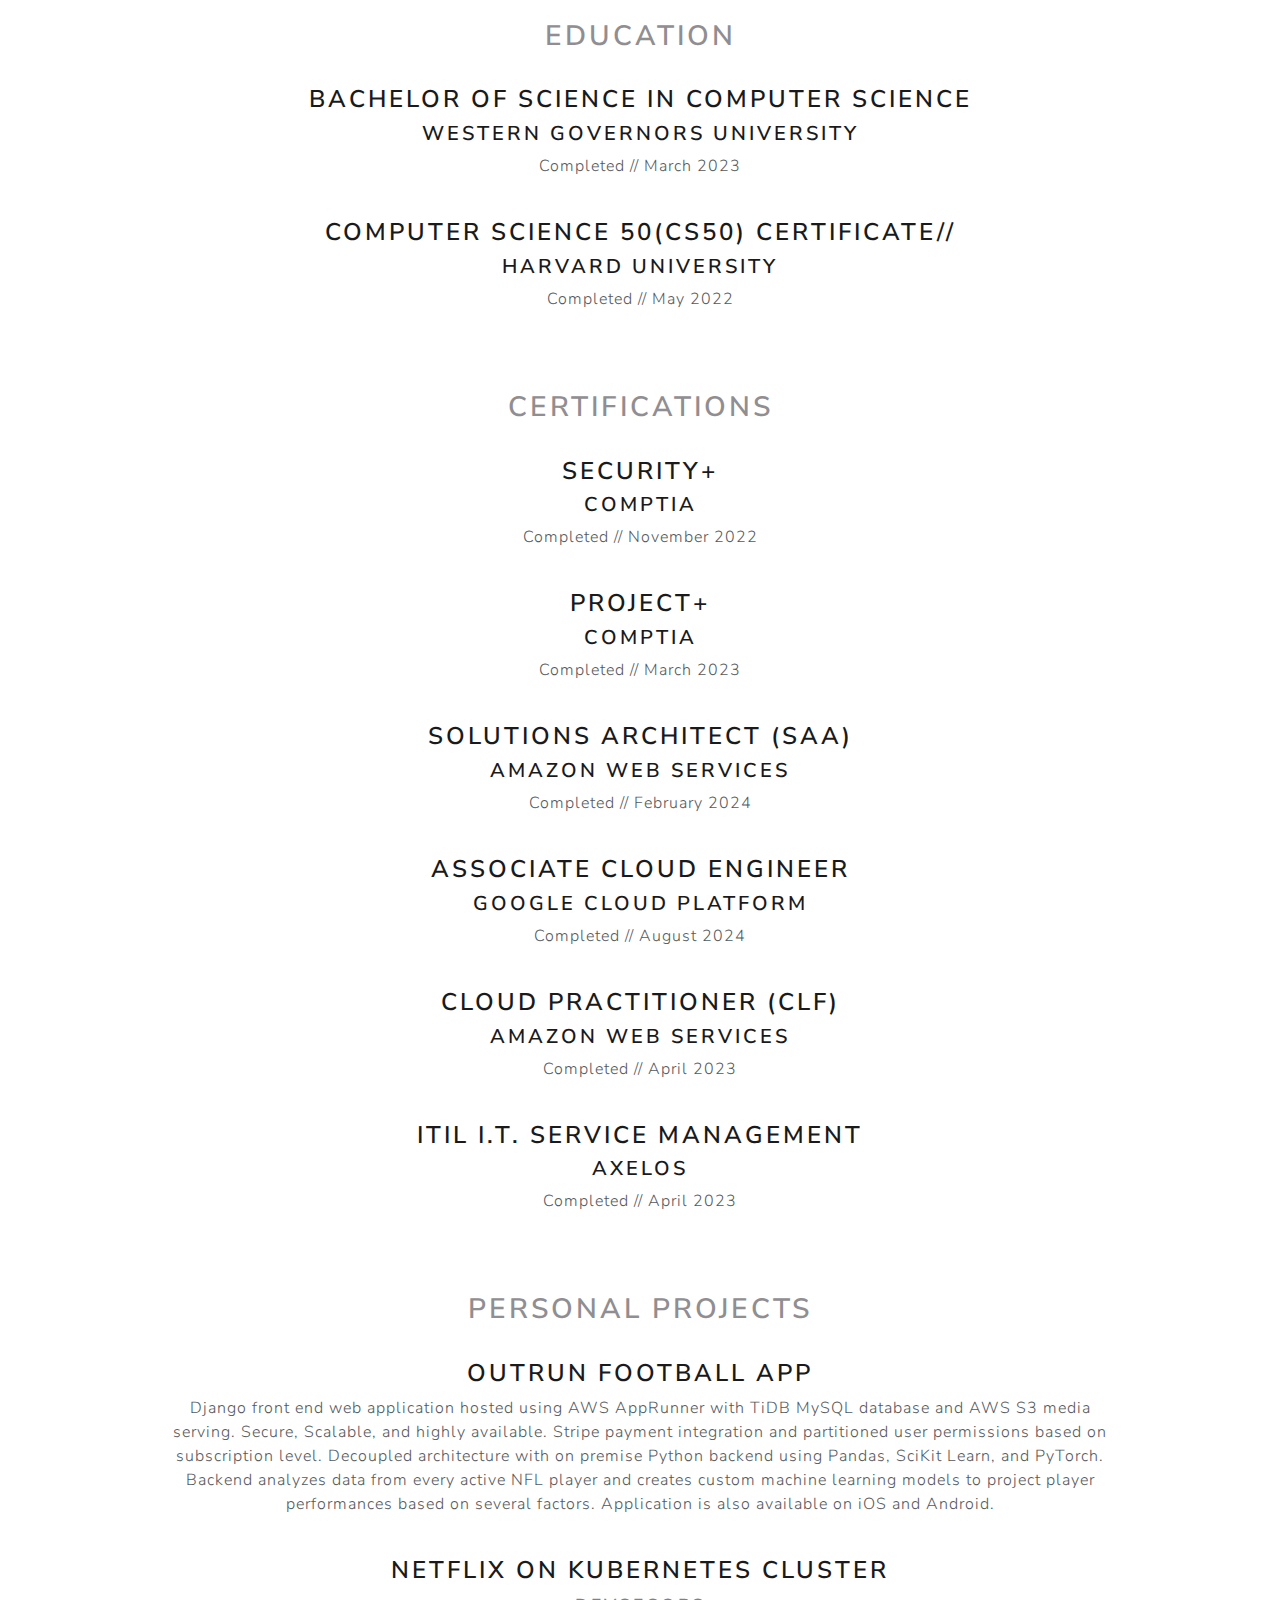
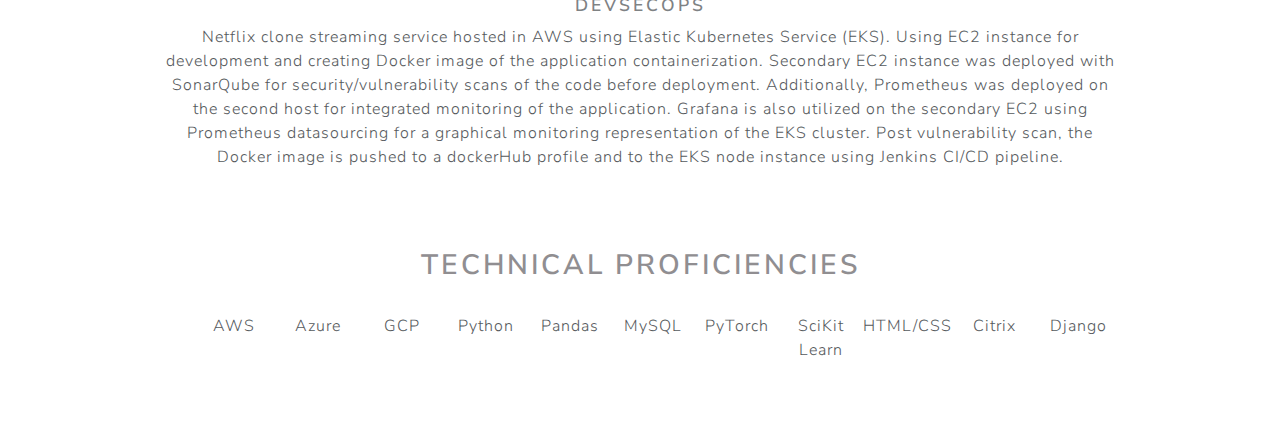
==== commit 95d64b99: "added gcp badge" ====
--- a/resume.html
+++ b/resume.html
@@ -178,6 +178,12 @@
     </div>
     <br/>
     <div class="institution">
+      <h3>Associate Cloud Engineer</h3>
+      <h4>Google Cloud Platform</h4>
+      <p>Completed // August 2024</p>
+    </div>
+    <br/>
+    <div class="institution">
       <h3>Cloud Practitioner (CLF)</h3>
       <h4>Amazon Web Services</h4>
       <p>Completed // April 2023</p>
@@ -196,7 +202,7 @@
     <br/>
     <div class="project">
       <h3>Outrun Football App</h3>
-      <p>Django front end web application hosted using AWS AppRunner with Planet Scale MySQL database and AWS S3 media serving.
+      <p>Django front end web application hosted using AWS AppRunner with TiDB MySQL database and AWS S3 media serving.
         Secure, Scalable, and highly available. Stripe payment integration and partitioned user permissions based on subscription level.
         Decoupled architecture with on premise Python backend using Pandas, SciKit Learn, and PyTorch. Backend analyzes data from every
         active NFL player and creates custom machine learning models to project player performances based on several factors.
@@ -224,7 +230,7 @@
     <ul class="skill-list">
       <li class="skill-item">AWS</li>
       <li class="skill-item">Azure</li>
-      <li class="skill-item">Django</li>
+      <li class="skill-item">GCP</li>
       <li class="skill-item">Python</li>
       <li class="skill-item">Pandas</li>
       <li class="skill-item">MySQL</li>
@@ -232,7 +238,7 @@
       <li class="skill-item">SciKit Learn</li>
       <li class="skill-item">HTML/CSS</li>
       <li class="skill-item">Citrix</li>
-      <li class="skill-item">Java</li>
+      <li class="skill-item">Django</li>
       <!-- Add more skills as needed -->
     </ul>
   </section>
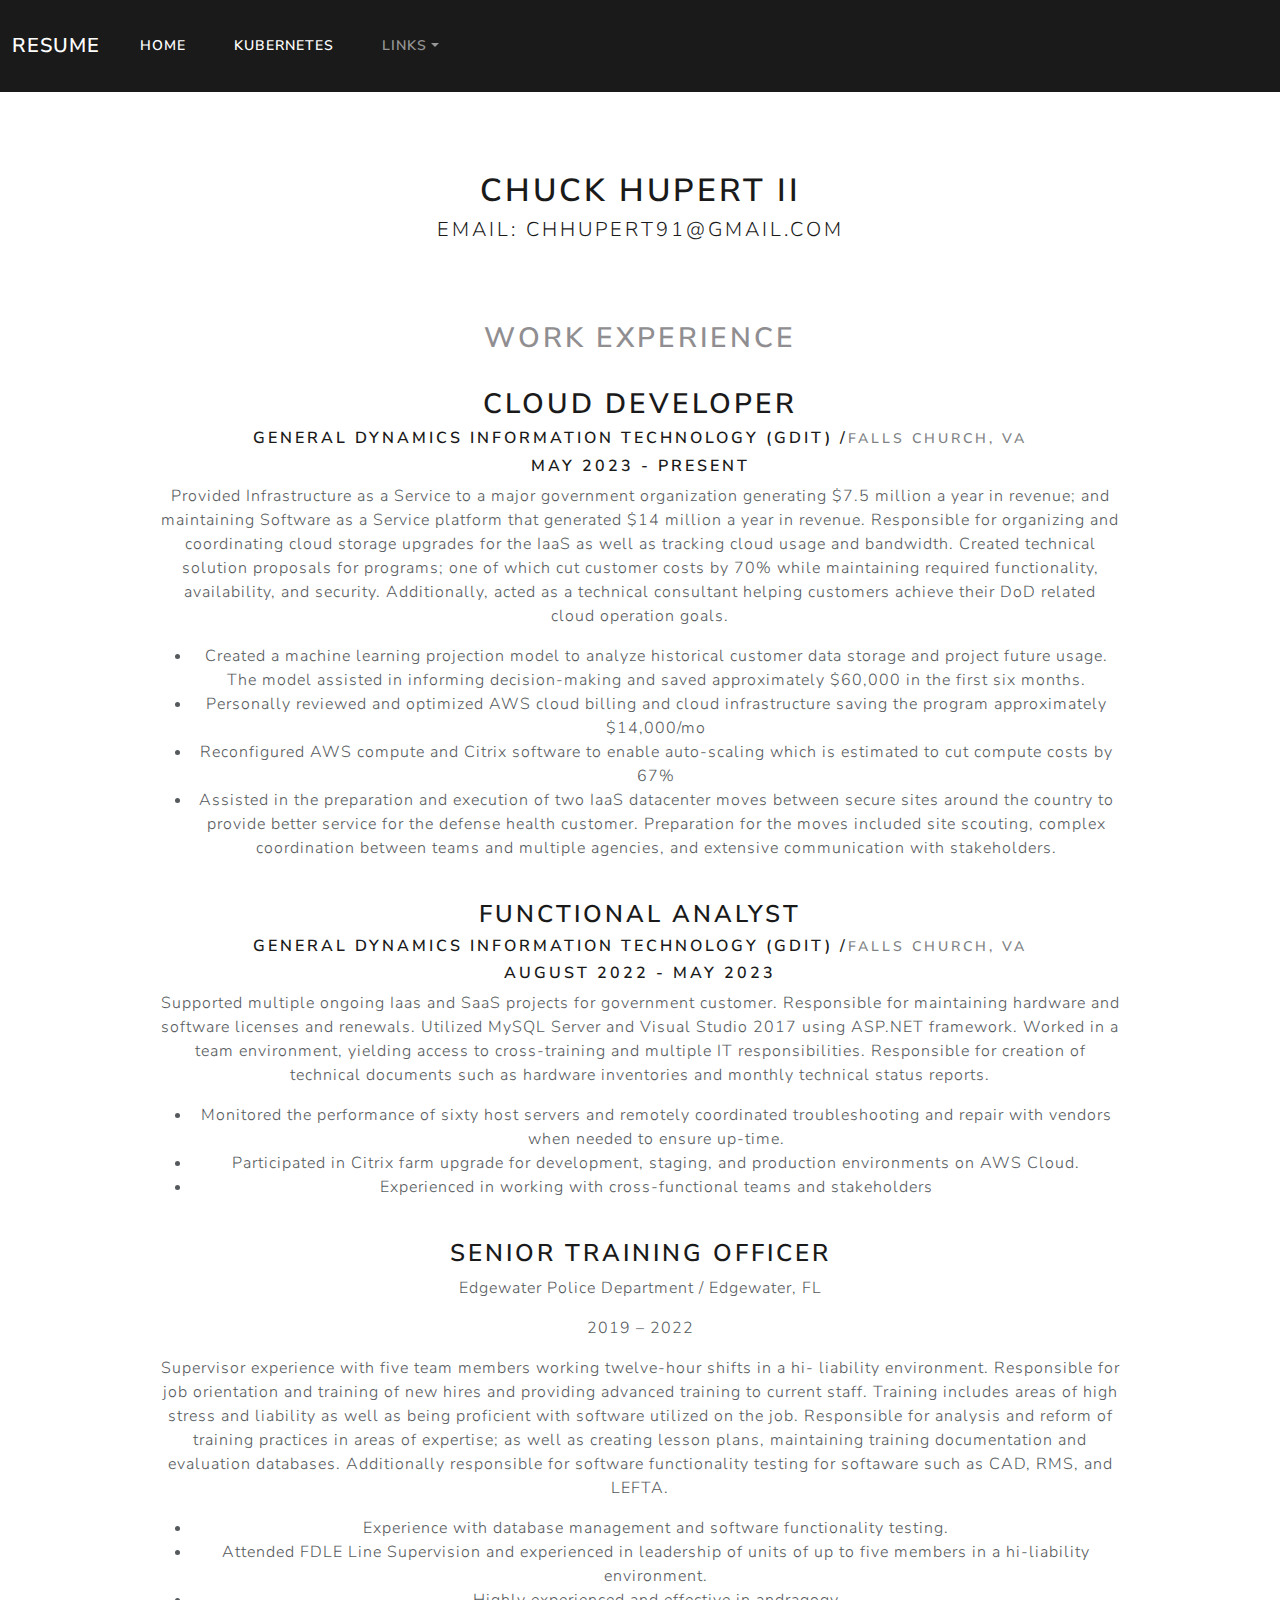
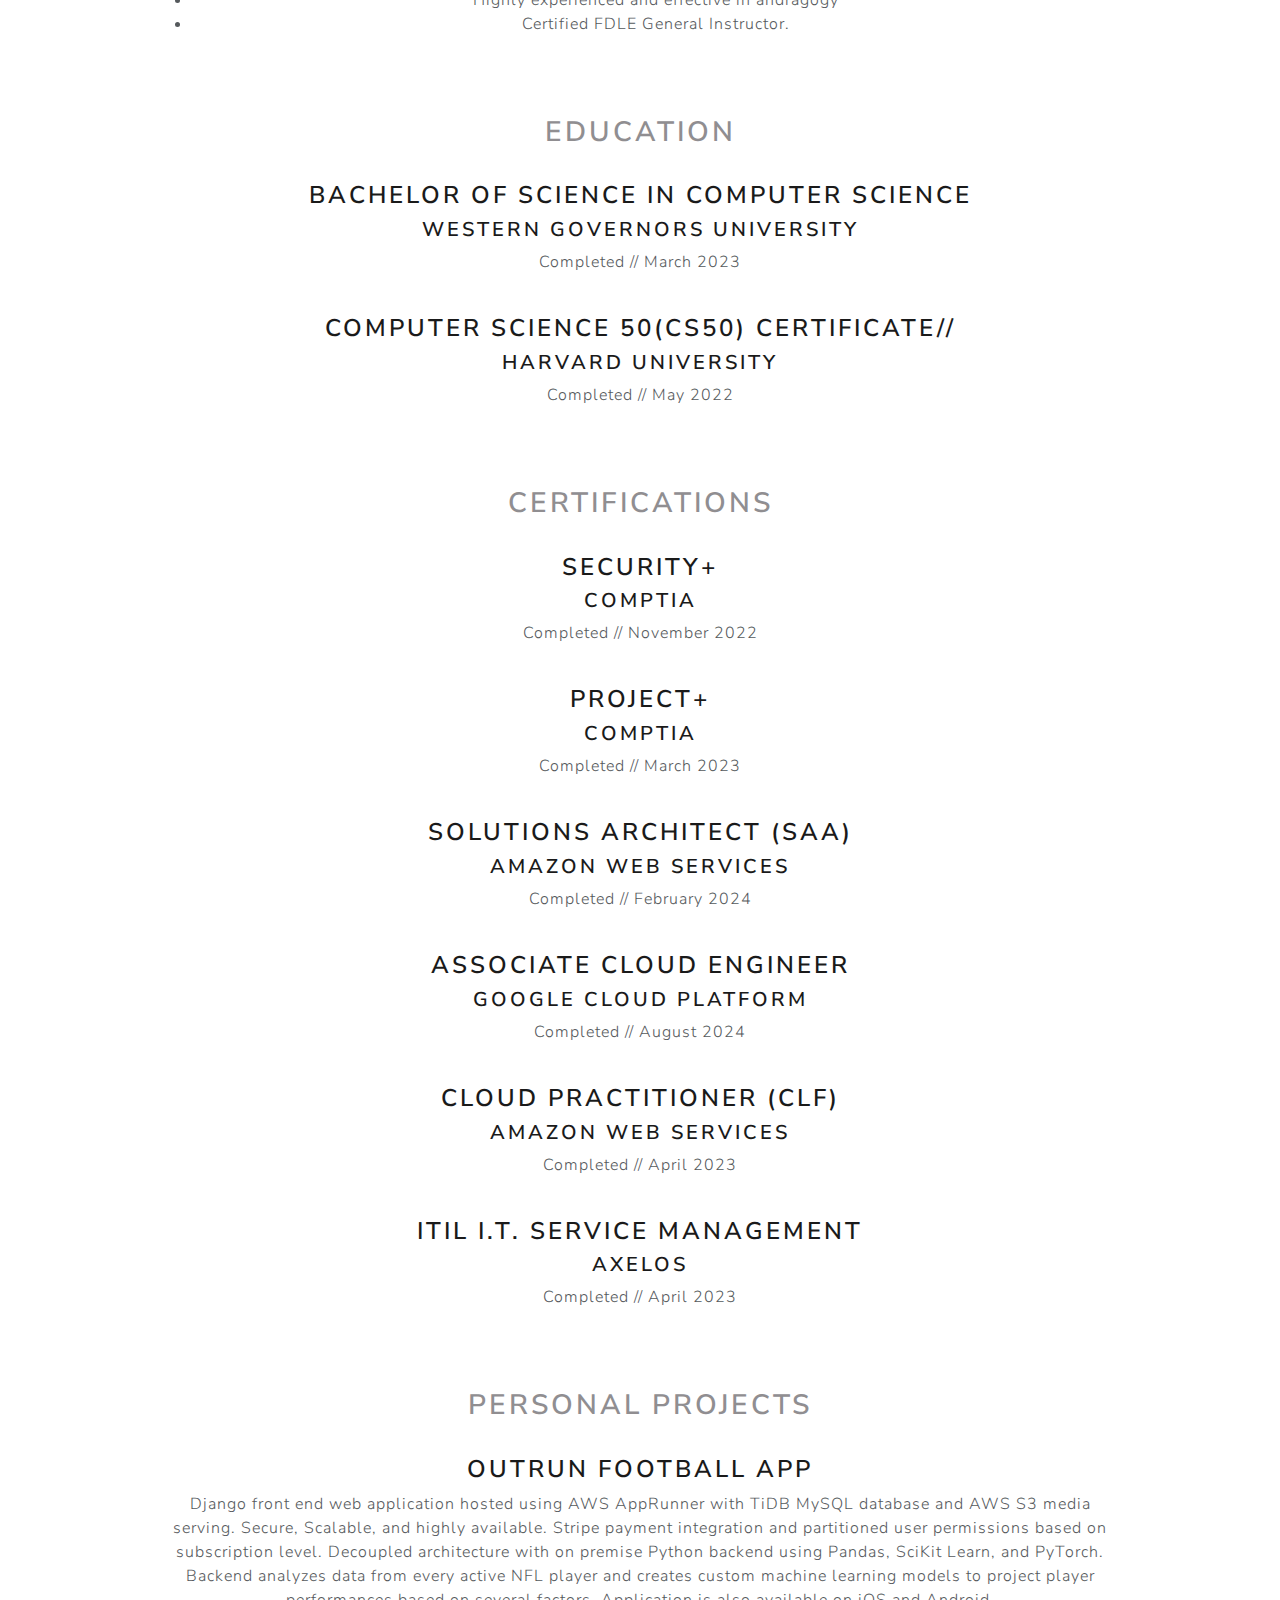
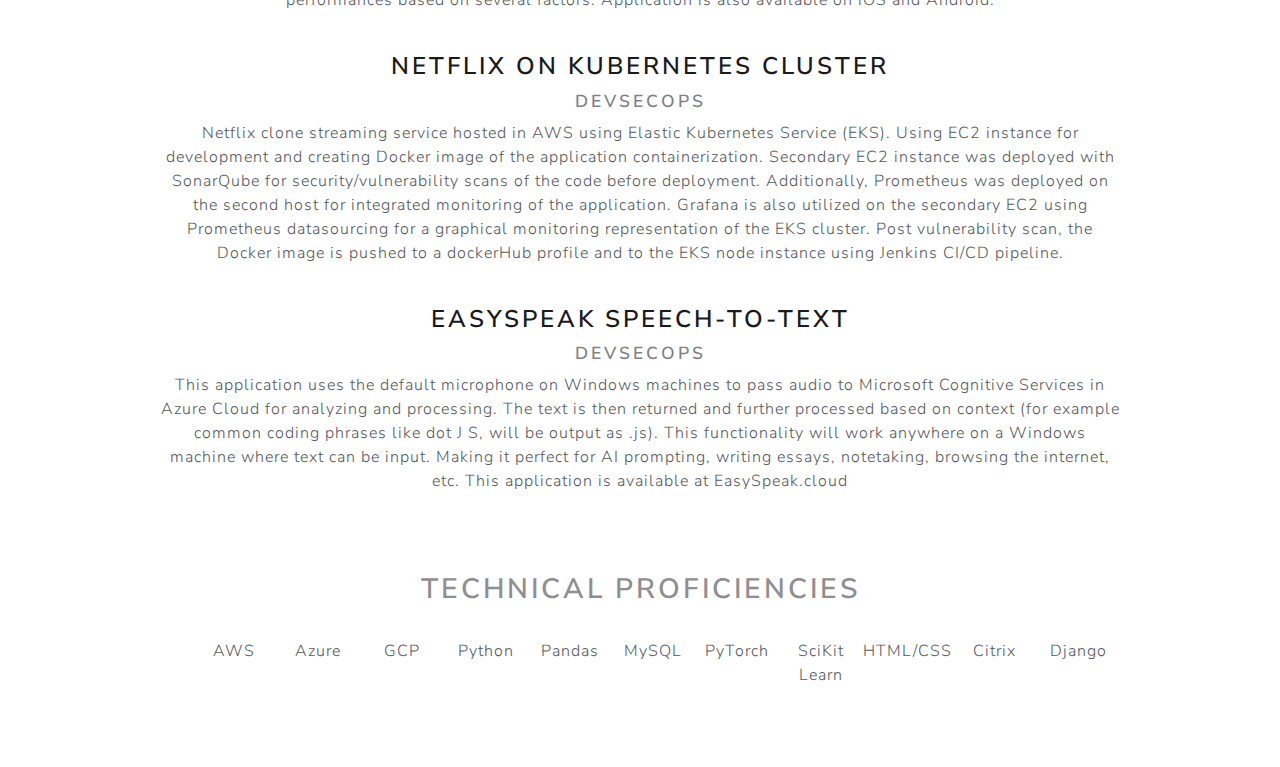
==== commit 5e6c419a: "updated resume" ====
--- a/resume.html
+++ b/resume.html
@@ -61,16 +61,24 @@
         generating $7.5 million a year in revenue; and maintaining Software as a
         Service platform that generated $14 million a year in revenue. Responsible for
         organizing and coordinating cloud storage upgrades for the IaaS as well as
-        tracking cloud usage and bandwidth. Established & maintained Citirx
-        environment which is hosted in AWS Cloud. Responsible for creation of technical documents such as
-        server rack elevations, cable out cut sheets, and monthly technical status
-        reports which provide updates on cloud storage usage and bandwidth.
+        tracking cloud usage and bandwidth. Created technical solution proposals for programs; one of which
+        cut customer costs by 70% while maintaining required functionality, availability,
+        and security. Additionally, acted as a technical consultant helping customers achieve
+        their DoD related cloud operation goals.
       </p>
       <ul>
         <li>
           Created a machine learning projection model to analyze historical customer data storage and project future
           usage. The model assisted in informing decision-making and saved approximately $60,000
           in the first six months.
+        </li>
+        <li>
+          Personally reviewed and optimized AWS cloud billing and cloud infrastructure saving the program approximately
+          $14,000/mo
+        </li>
+        <li>
+          Reconfigured AWS compute and Citrix software to enable auto-scaling which is estimated to cut compute costs by
+          67%
         </li>
         <li>Assisted in the preparation and execution of two IaaS datacenter moves
             between secure sites around the country to provide better service
@@ -219,6 +227,19 @@
         the second host for integrated monitoring of the application. Grafana is also utilized on the secondary EC2 using
         Prometheus datasourcing for a graphical monitoring representation of the EKS cluster. Post vulnerability scan,
         the Docker image is pushed to a dockerHub profile and to the EKS node instance using Jenkins CI/CD pipeline.
+      </p>
+    </div>
+    <br/>
+    <div class="project">
+      <h3>EasySpeak Speech-to-Text</h3>
+      <h4><small class="text-body-secondary">DevSecOps</small></h4>
+      <p>
+        This application uses the default microphone on Windows machines to pass audio
+        to Microsoft Cognitive Services in Azure Cloud for analyzing and processing. The text is then returned and further
+        processed based on context (for example common coding phrases like dot J S, will be output as .js). This functionality
+        will work anywhere on a Windows machine where text can be input. Making it perfect for AI prompting, writing essays,
+        notetaking, browsing the internet, etc.
+        This application is available at EasySpeak.cloud
       </p>
     </div>
     <!-- Add more project sections as needed -->
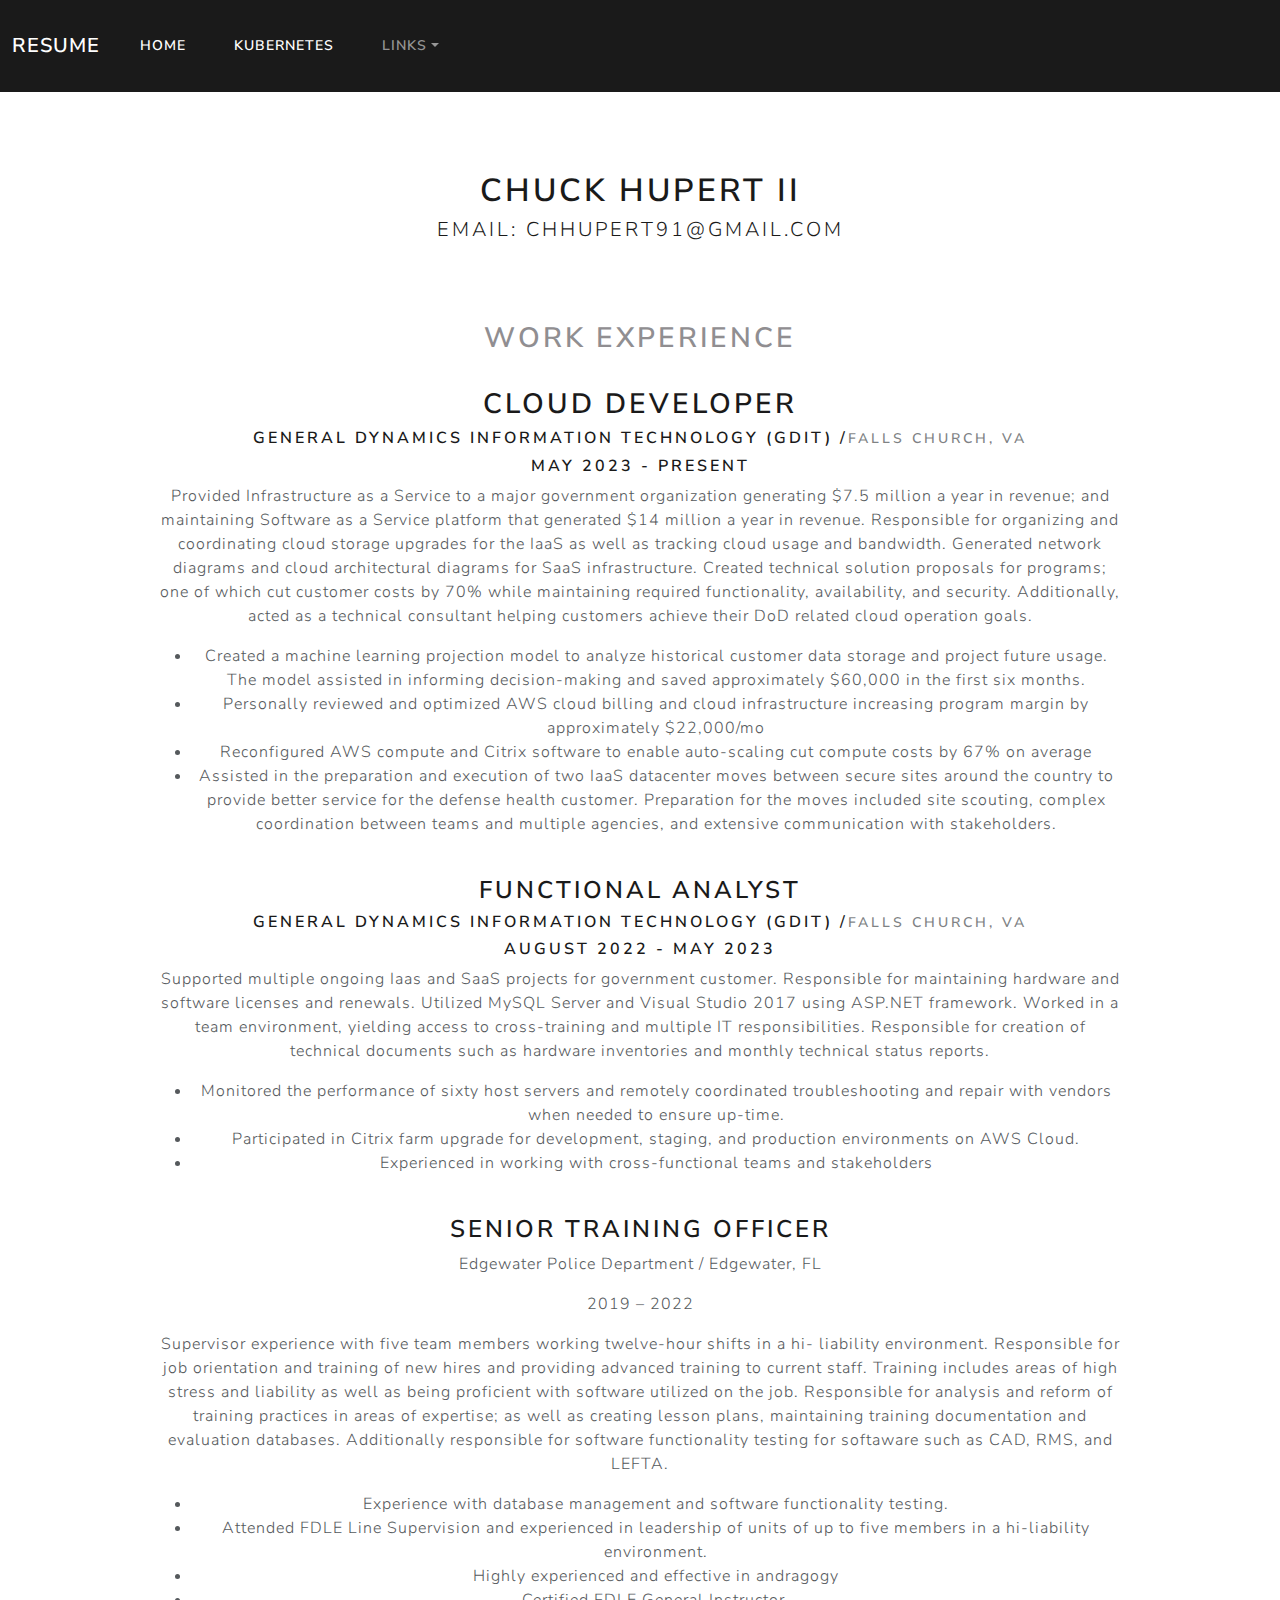
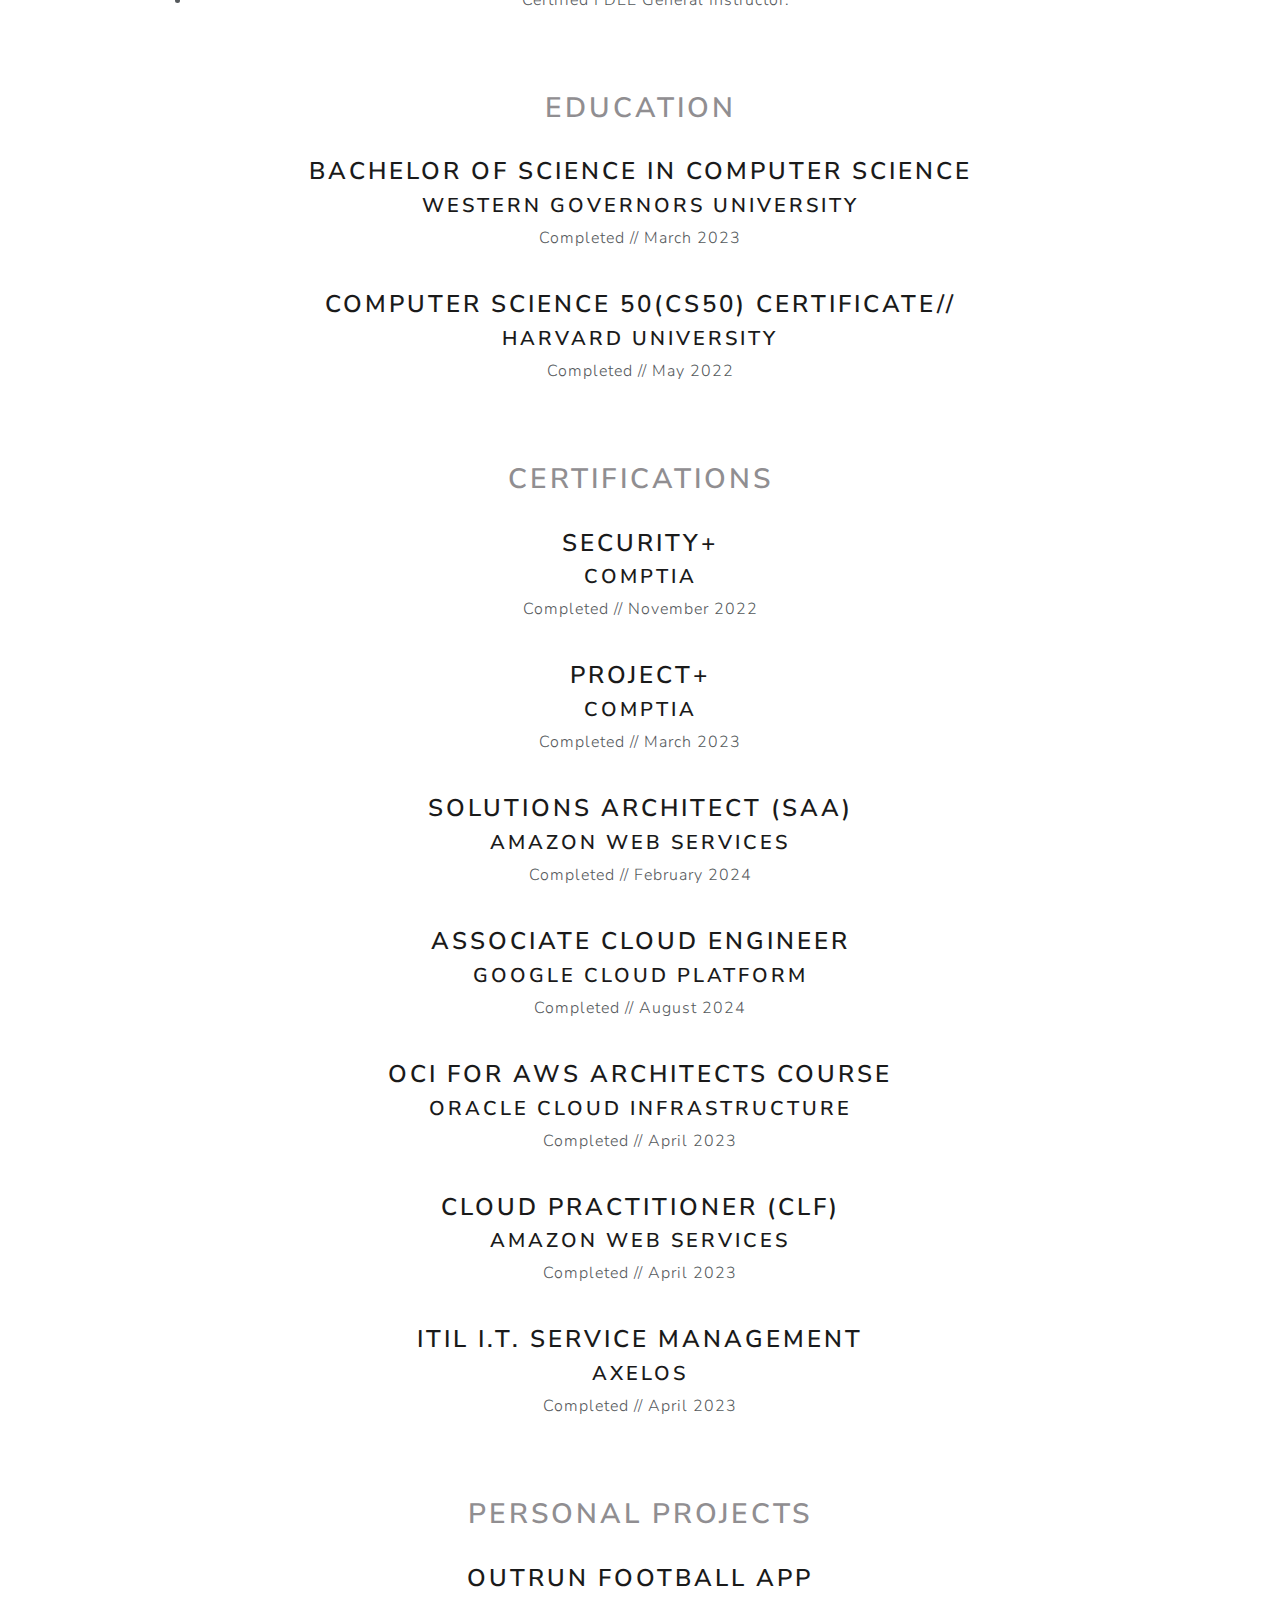
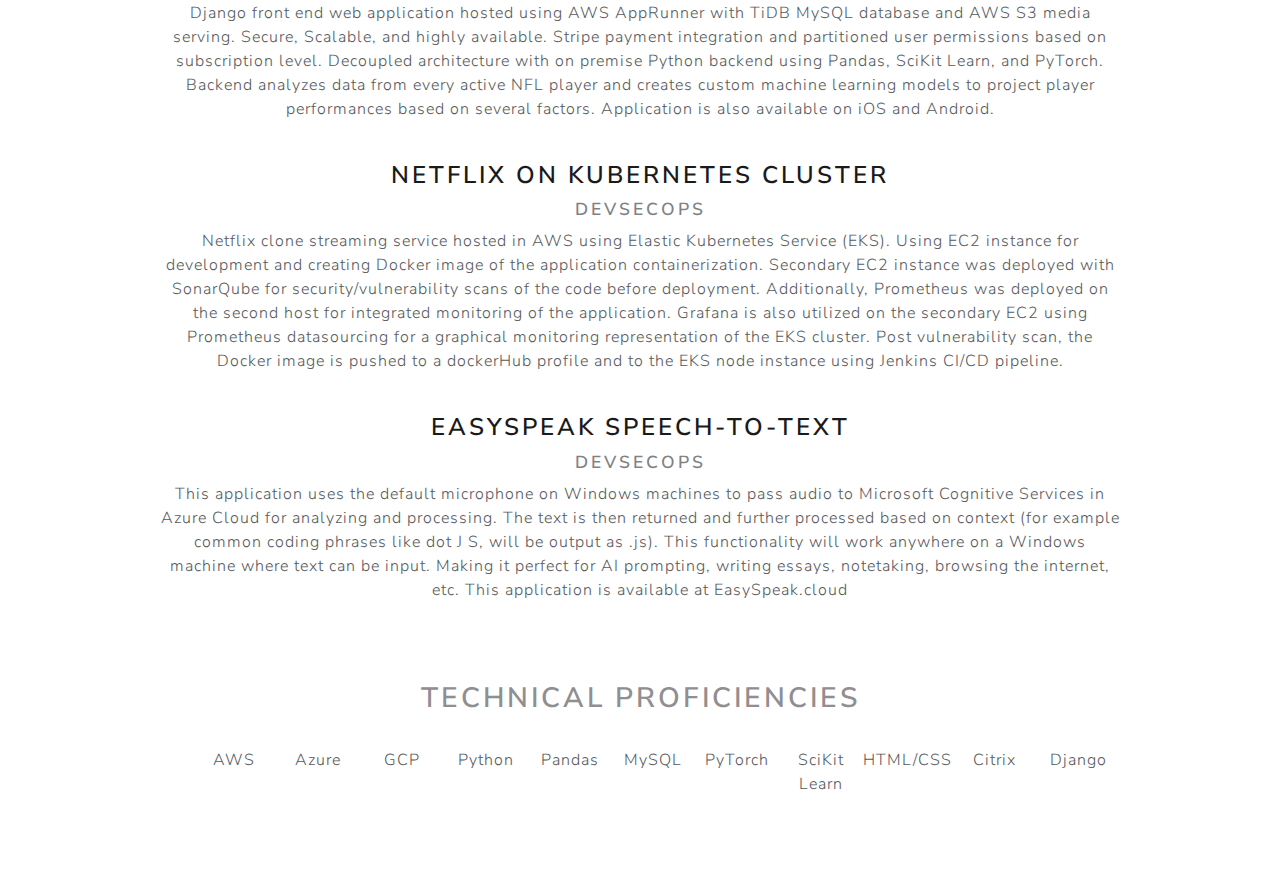
==== commit a35a75f1: "resume update Q1 2025" ====
--- a/resume.html
+++ b/resume.html
@@ -61,7 +61,8 @@
         generating $7.5 million a year in revenue; and maintaining Software as a
         Service platform that generated $14 million a year in revenue. Responsible for
         organizing and coordinating cloud storage upgrades for the IaaS as well as
-        tracking cloud usage and bandwidth. Created technical solution proposals for programs; one of which
+        tracking cloud usage and bandwidth. Generated network diagrams and cloud architectural diagrams for SaaS infrastructure.
+        Created technical solution proposals for programs; one of which
         cut customer costs by 70% while maintaining required functionality, availability,
         and security. Additionally, acted as a technical consultant helping customers achieve
         their DoD related cloud operation goals.
@@ -73,12 +74,11 @@
           in the first six months.
         </li>
         <li>
-          Personally reviewed and optimized AWS cloud billing and cloud infrastructure saving the program approximately
-          $14,000/mo
-        </li>
-        <li>
-          Reconfigured AWS compute and Citrix software to enable auto-scaling which is estimated to cut compute costs by
-          67%
+          Personally reviewed and optimized AWS cloud billing and cloud infrastructure increasing program margin by
+          approximately $22,000/mo
+        </li>
+        <li>
+          Reconfigured AWS compute and Citrix software to enable auto-scaling cut compute costs by 67% on average
         </li>
         <li>Assisted in the preparation and execution of two IaaS datacenter moves
             between secure sites around the country to provide better service
@@ -189,6 +189,12 @@
       <h3>Associate Cloud Engineer</h3>
       <h4>Google Cloud Platform</h4>
       <p>Completed // August 2024</p>
+    </div>
+    <br/>
+    <div class="institution">
+      <h3>OCI for AWS Architects Course</h3>
+      <h4>Oracle Cloud Infrastructure</h4>
+      <p>Completed // April 2023</p>
     </div>
     <br/>
     <div class="institution">
